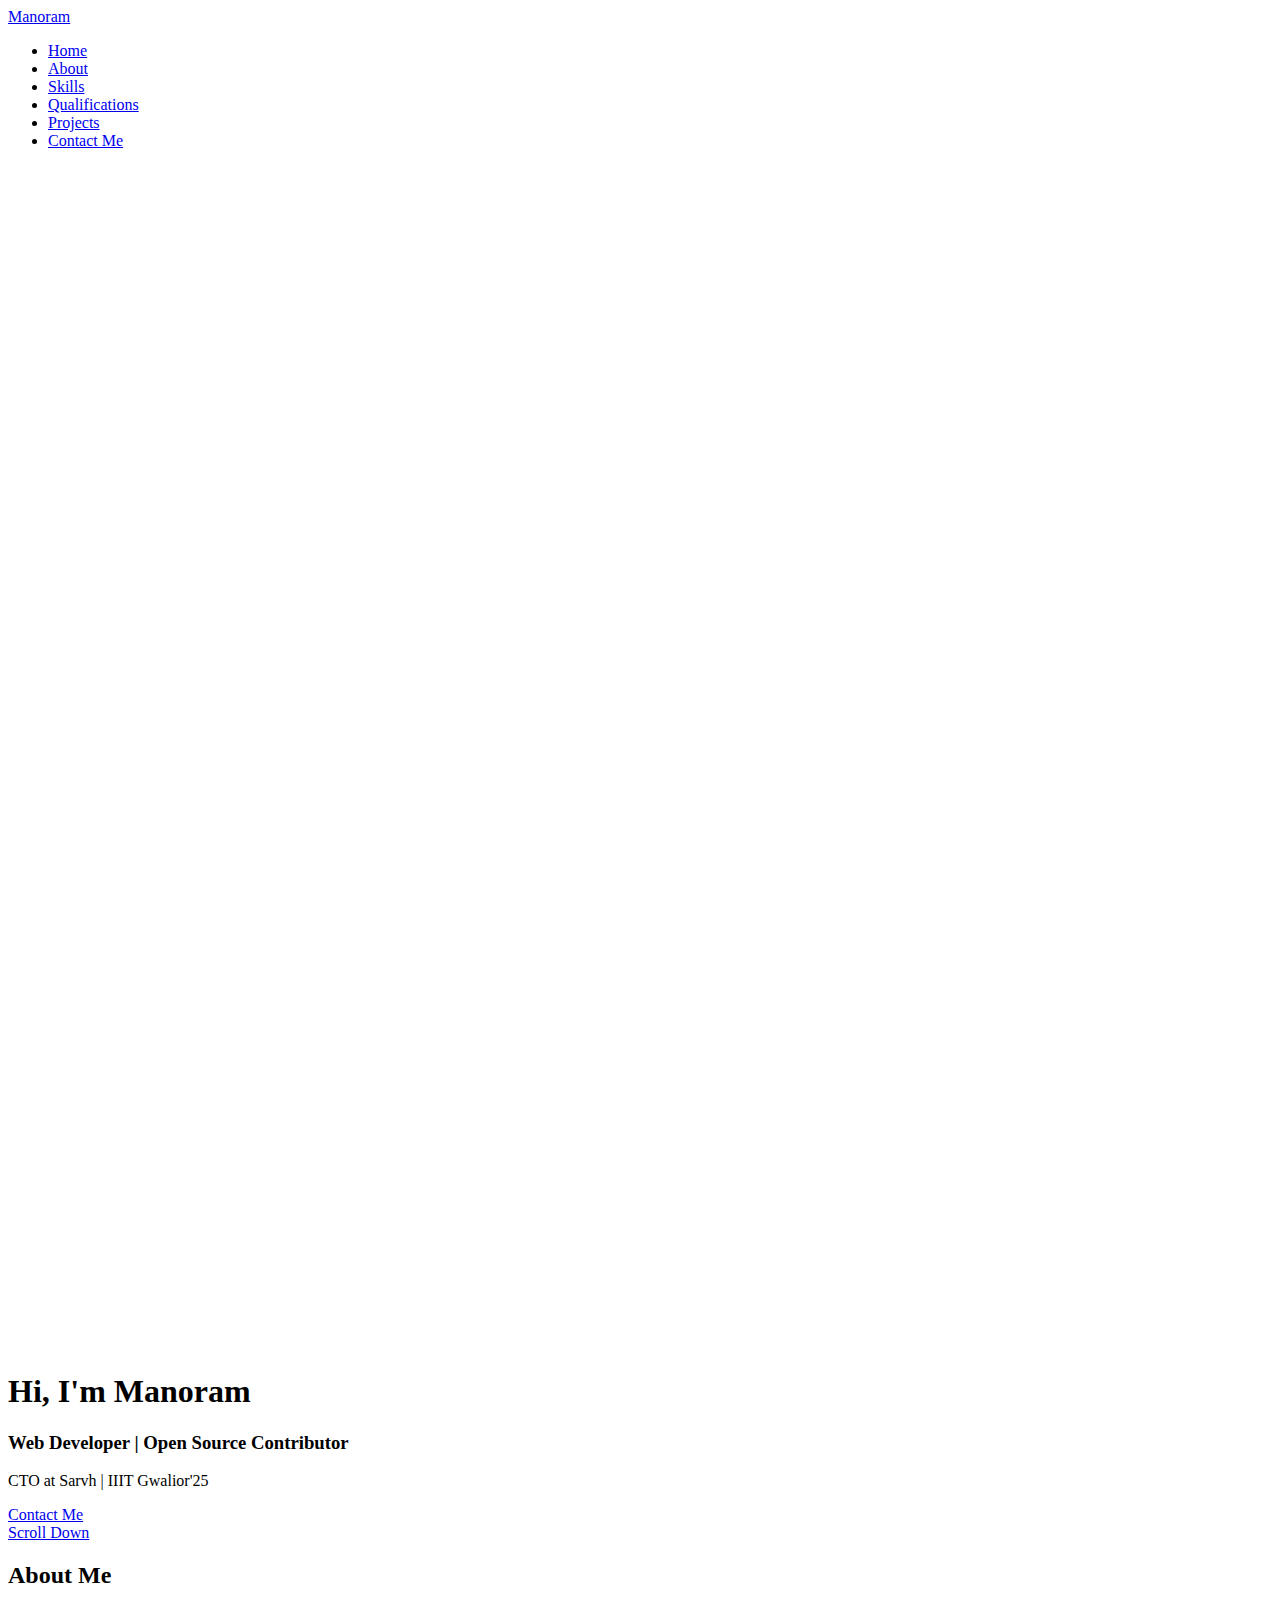
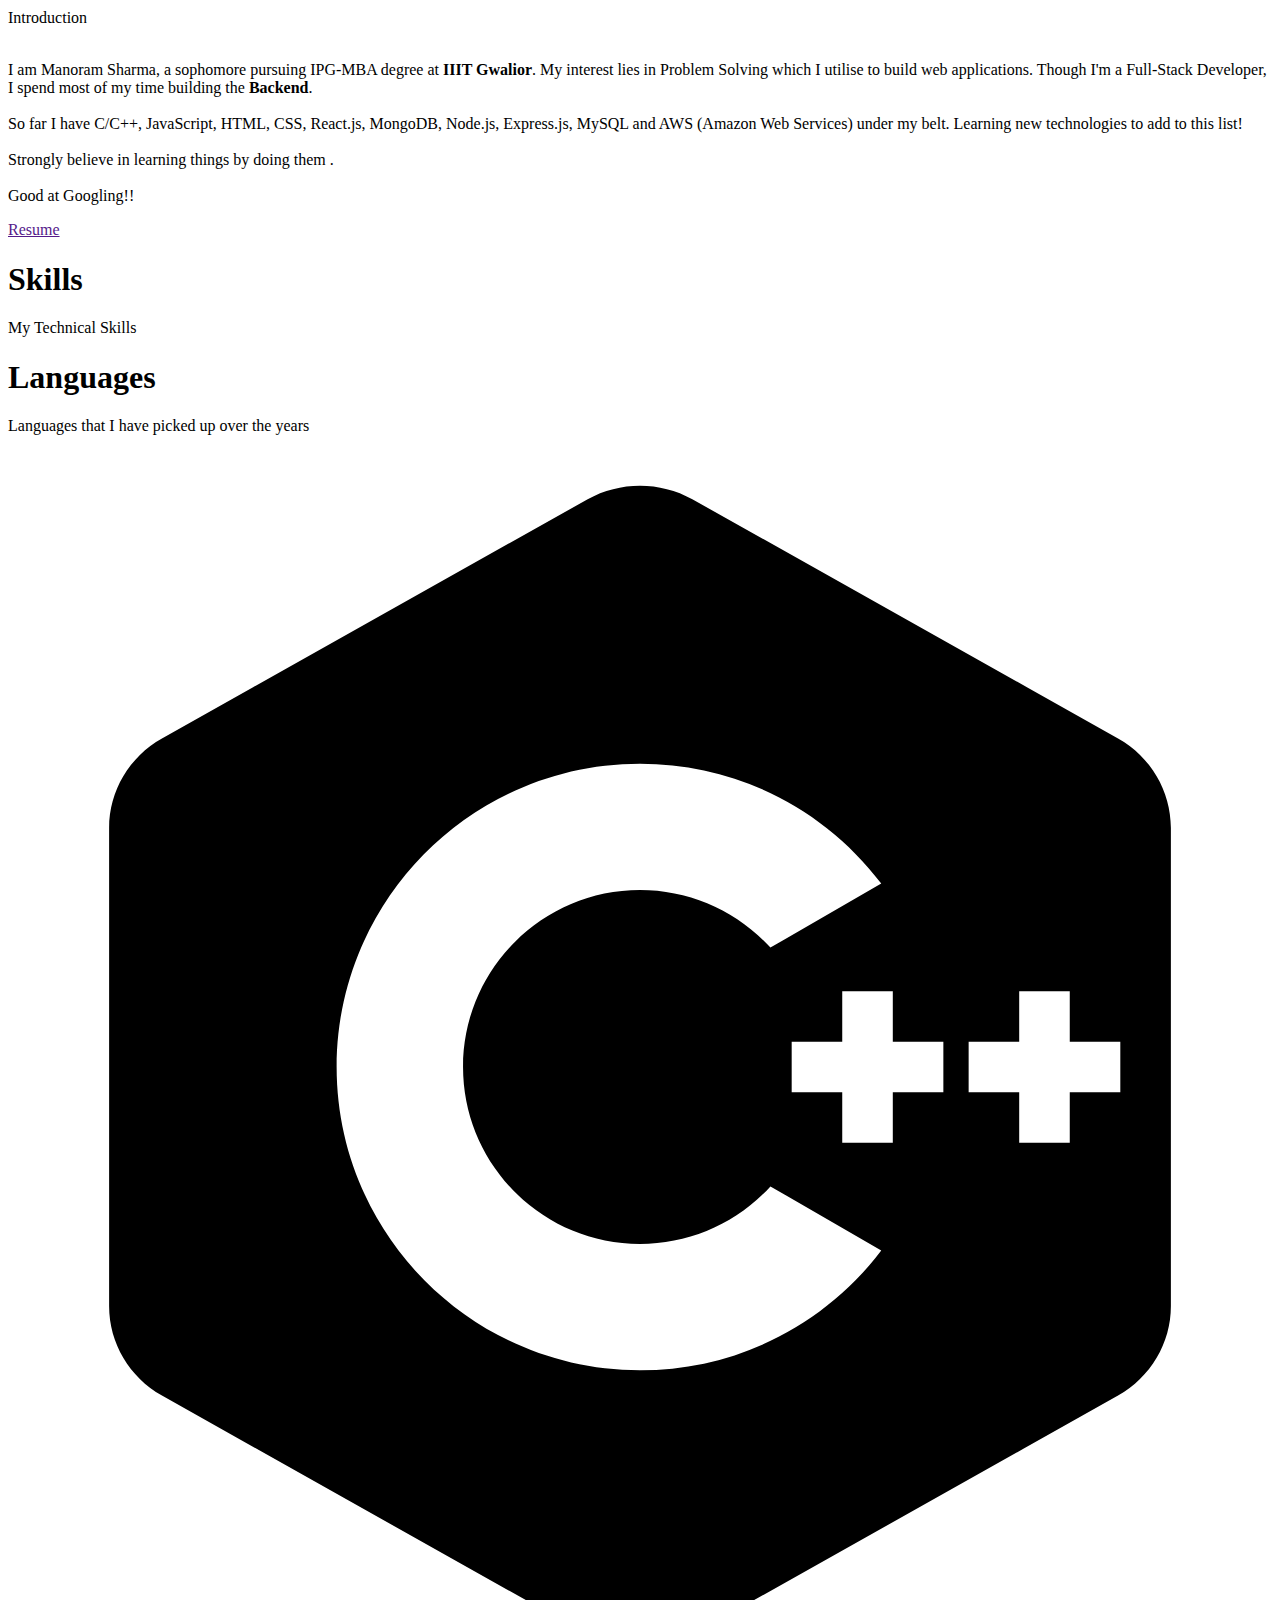
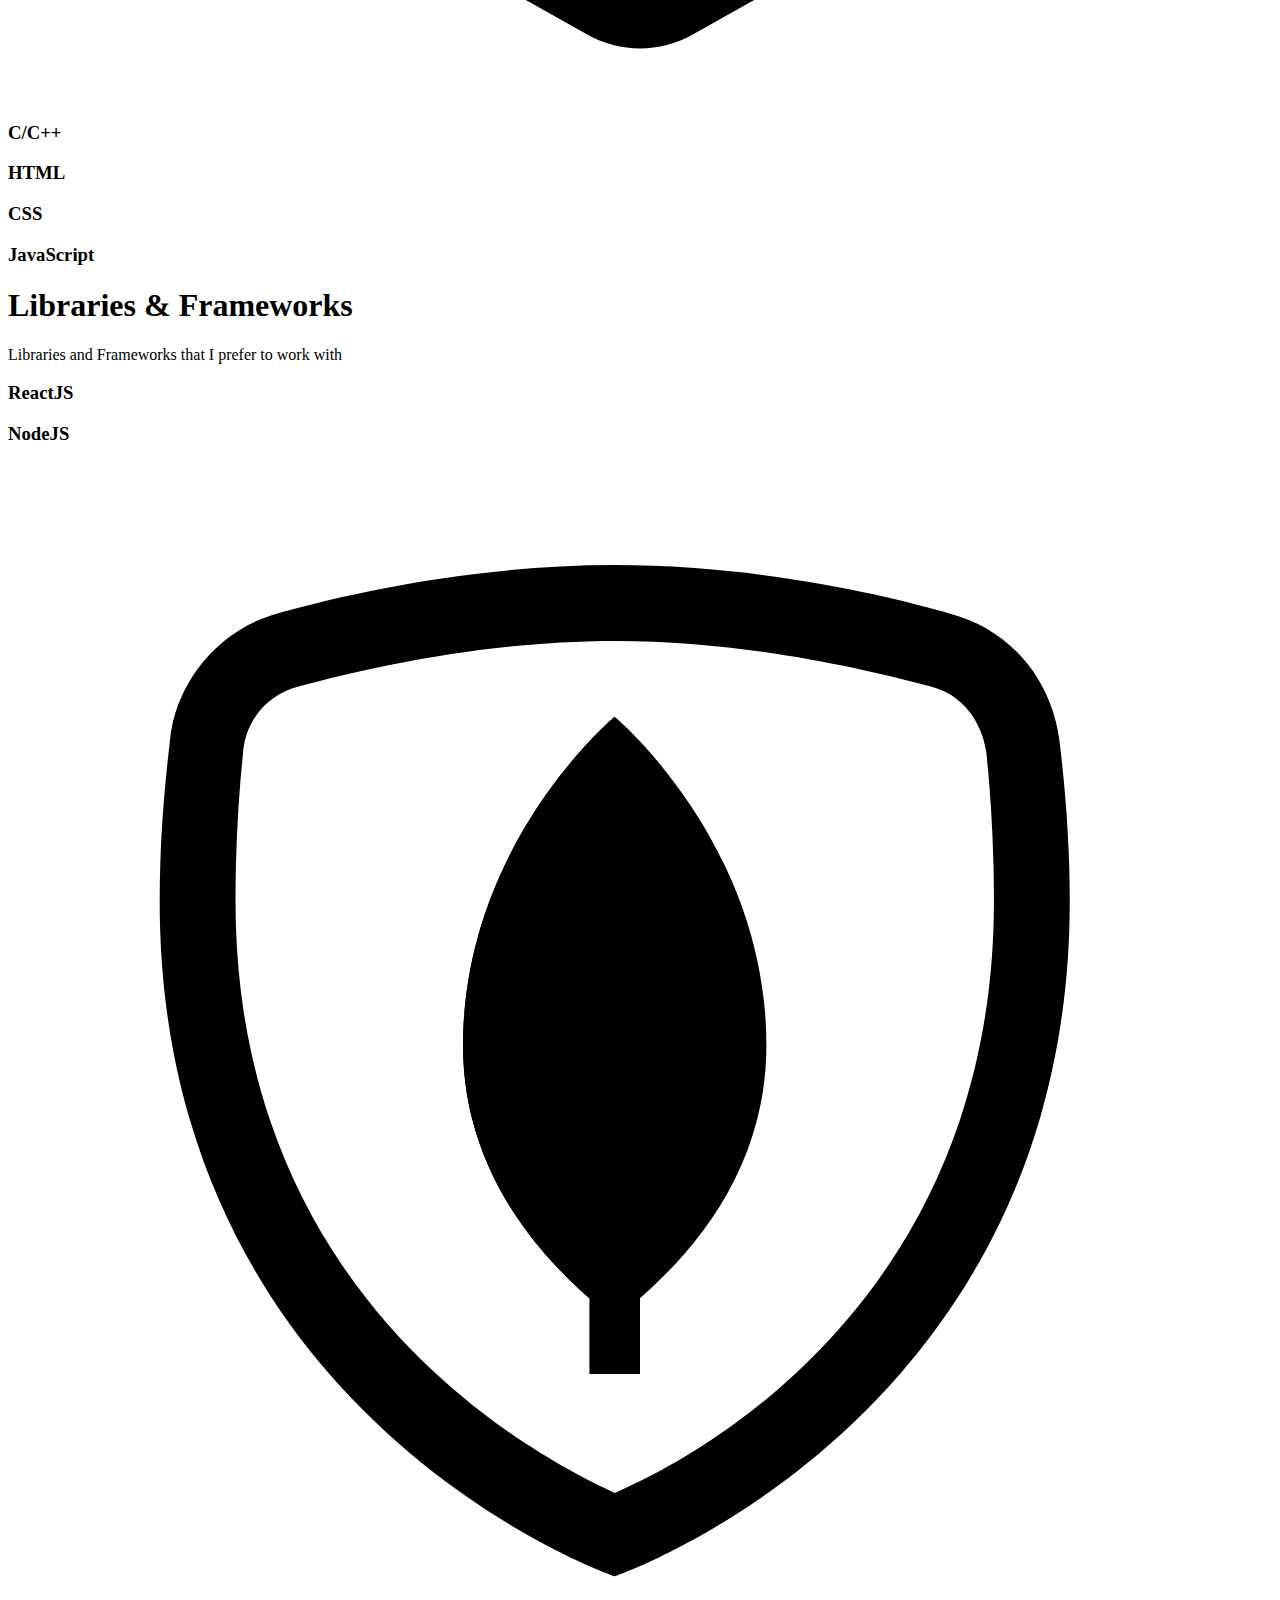
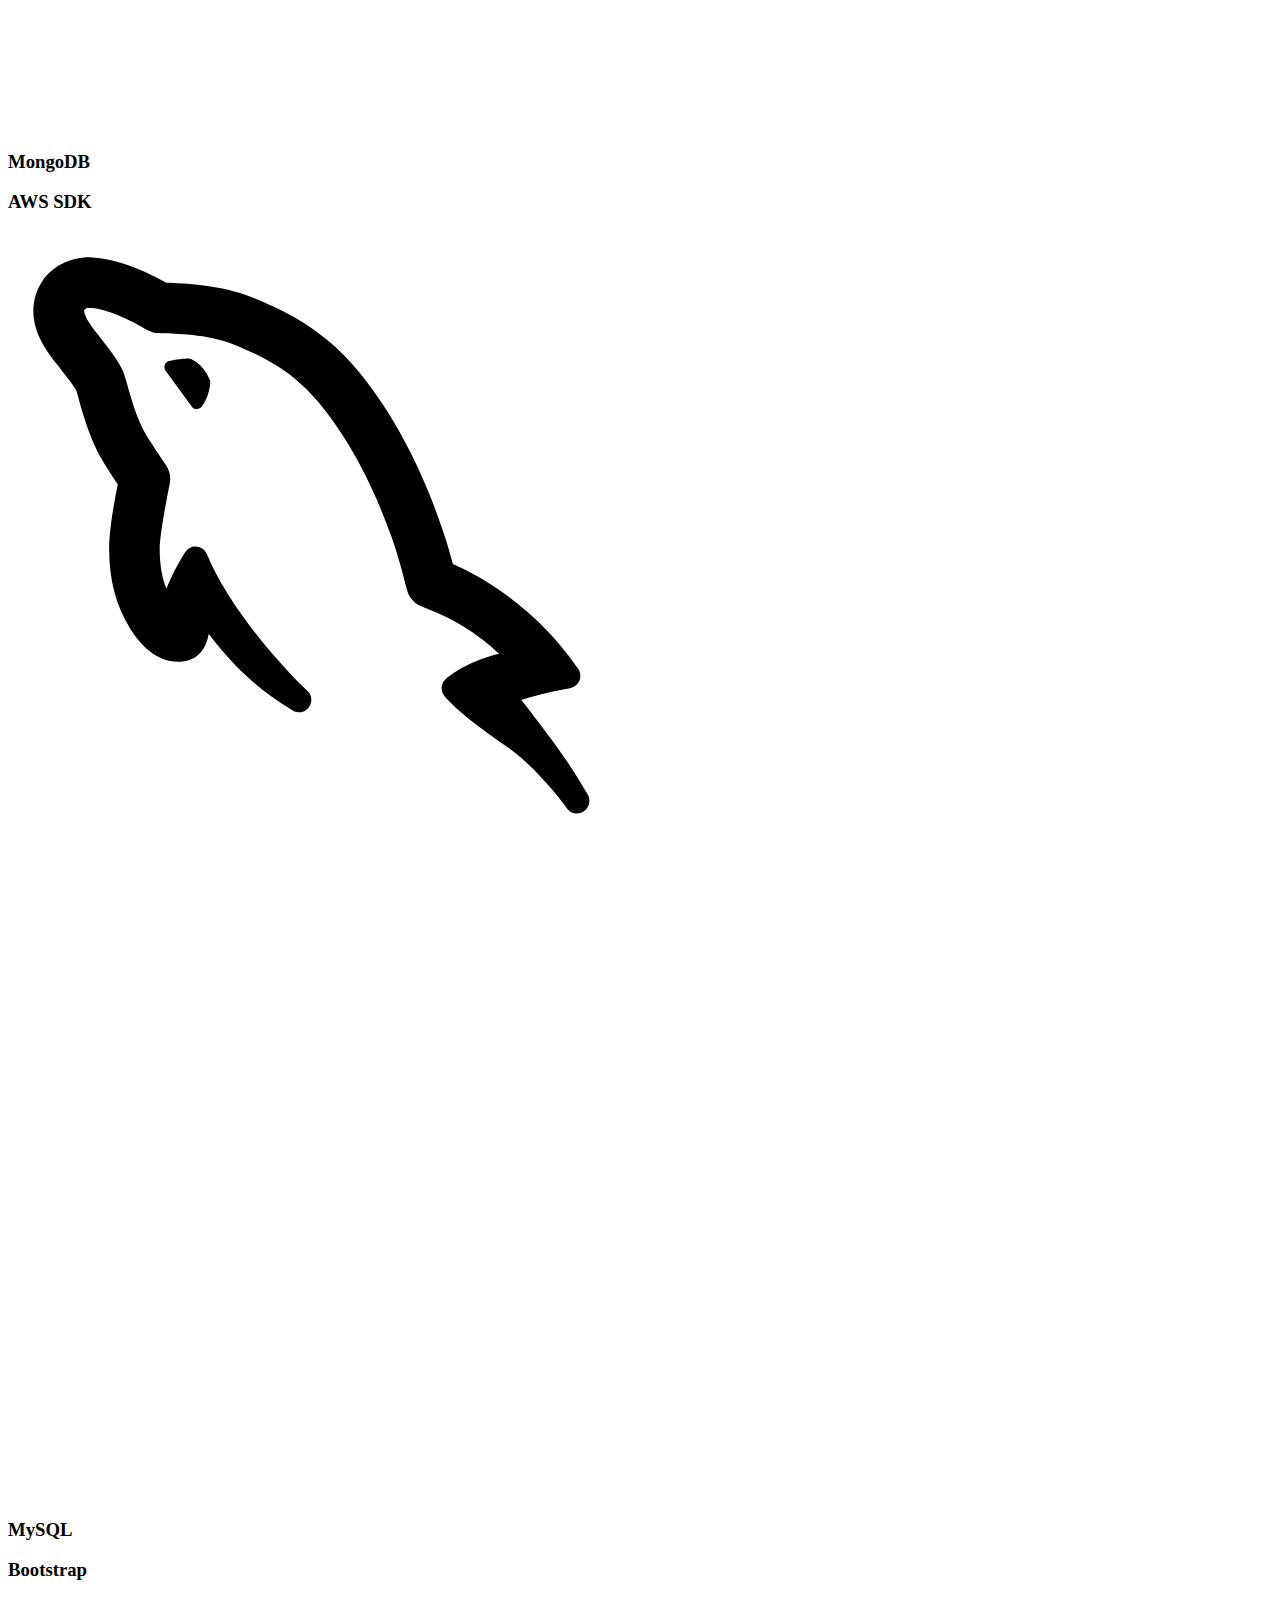
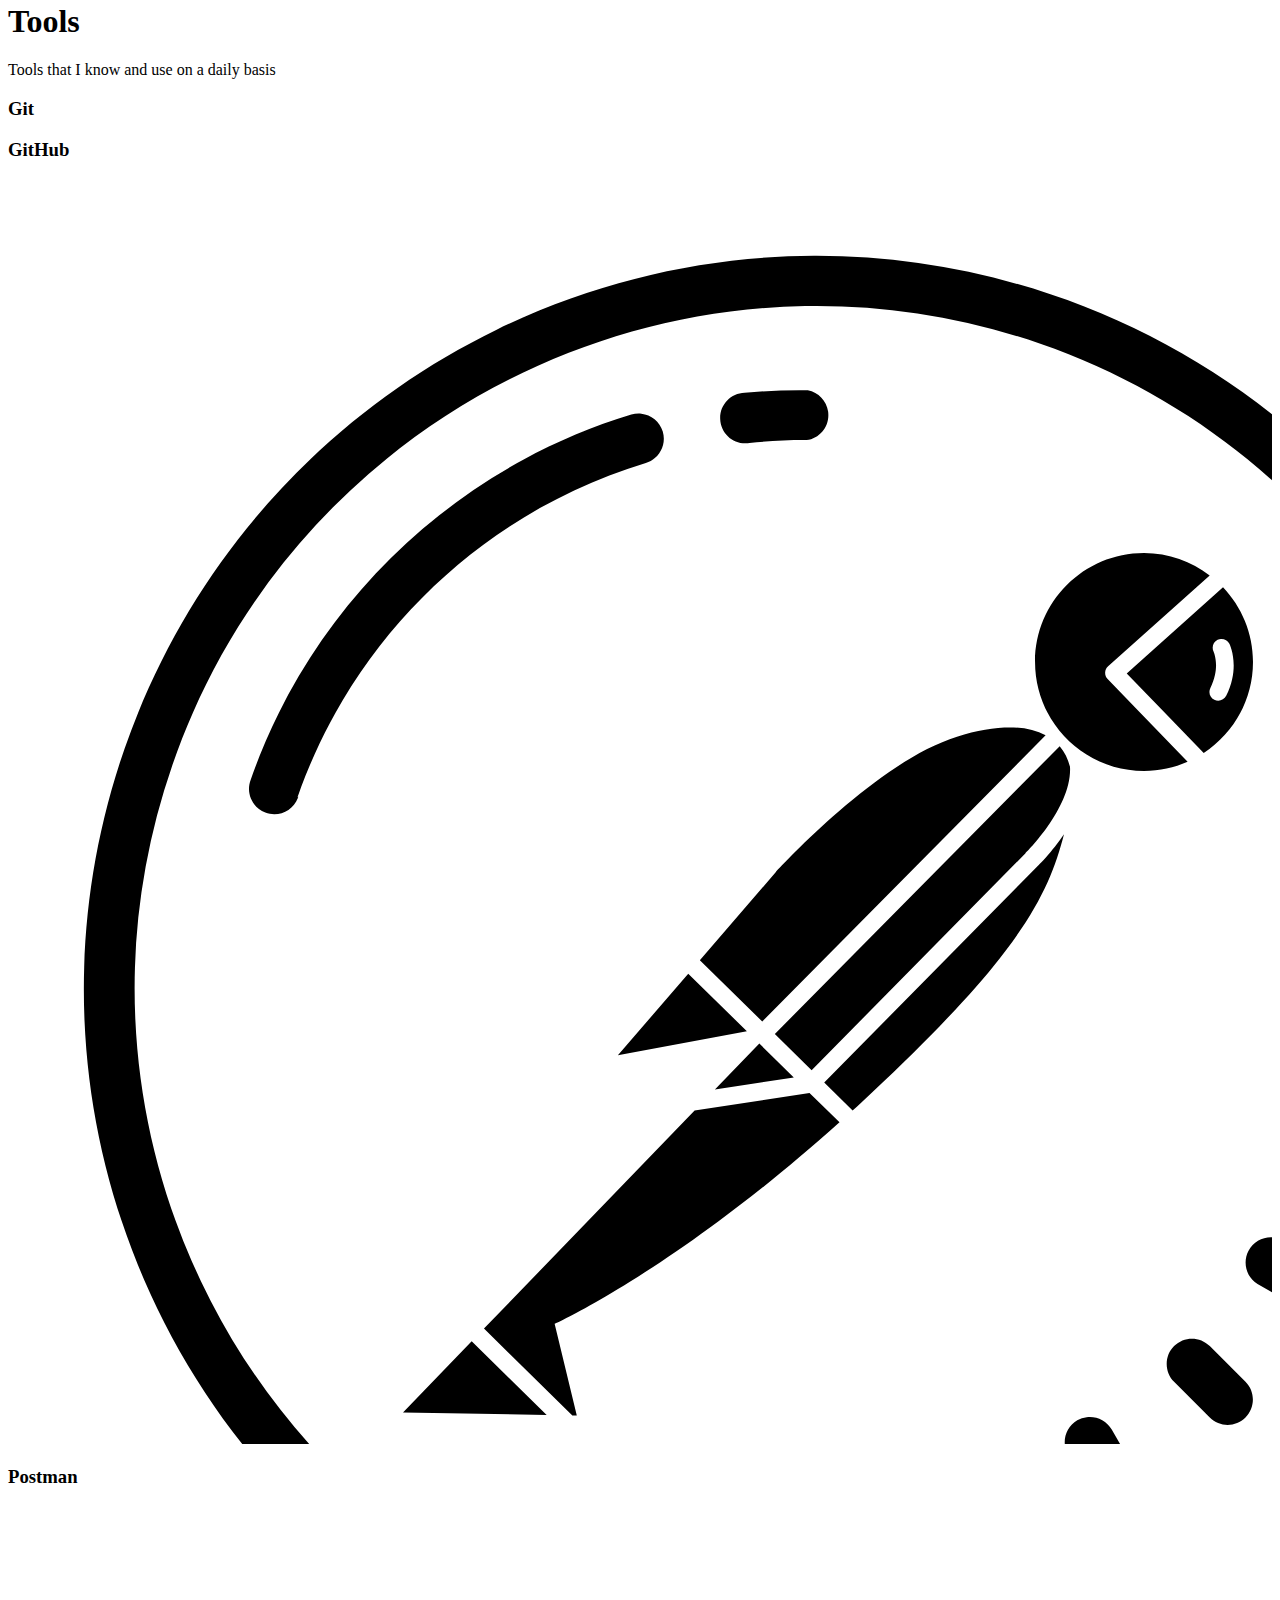
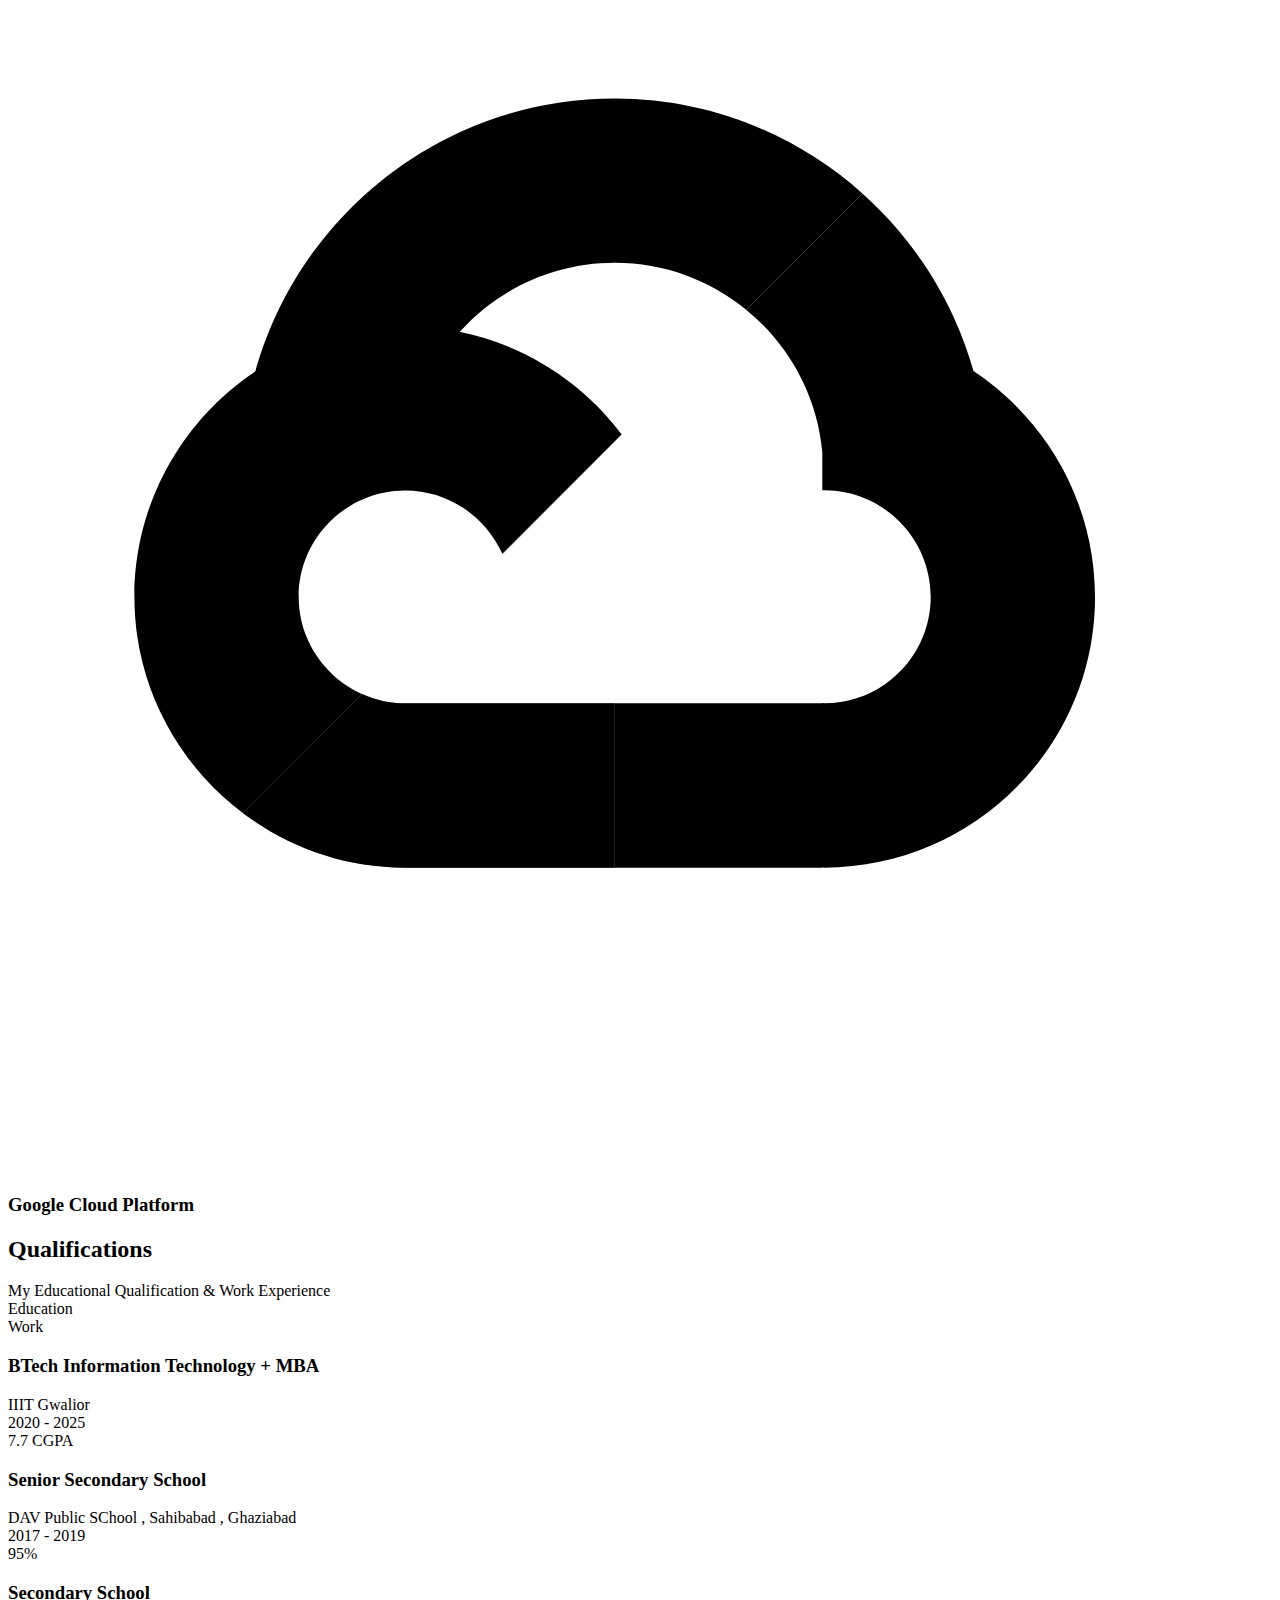
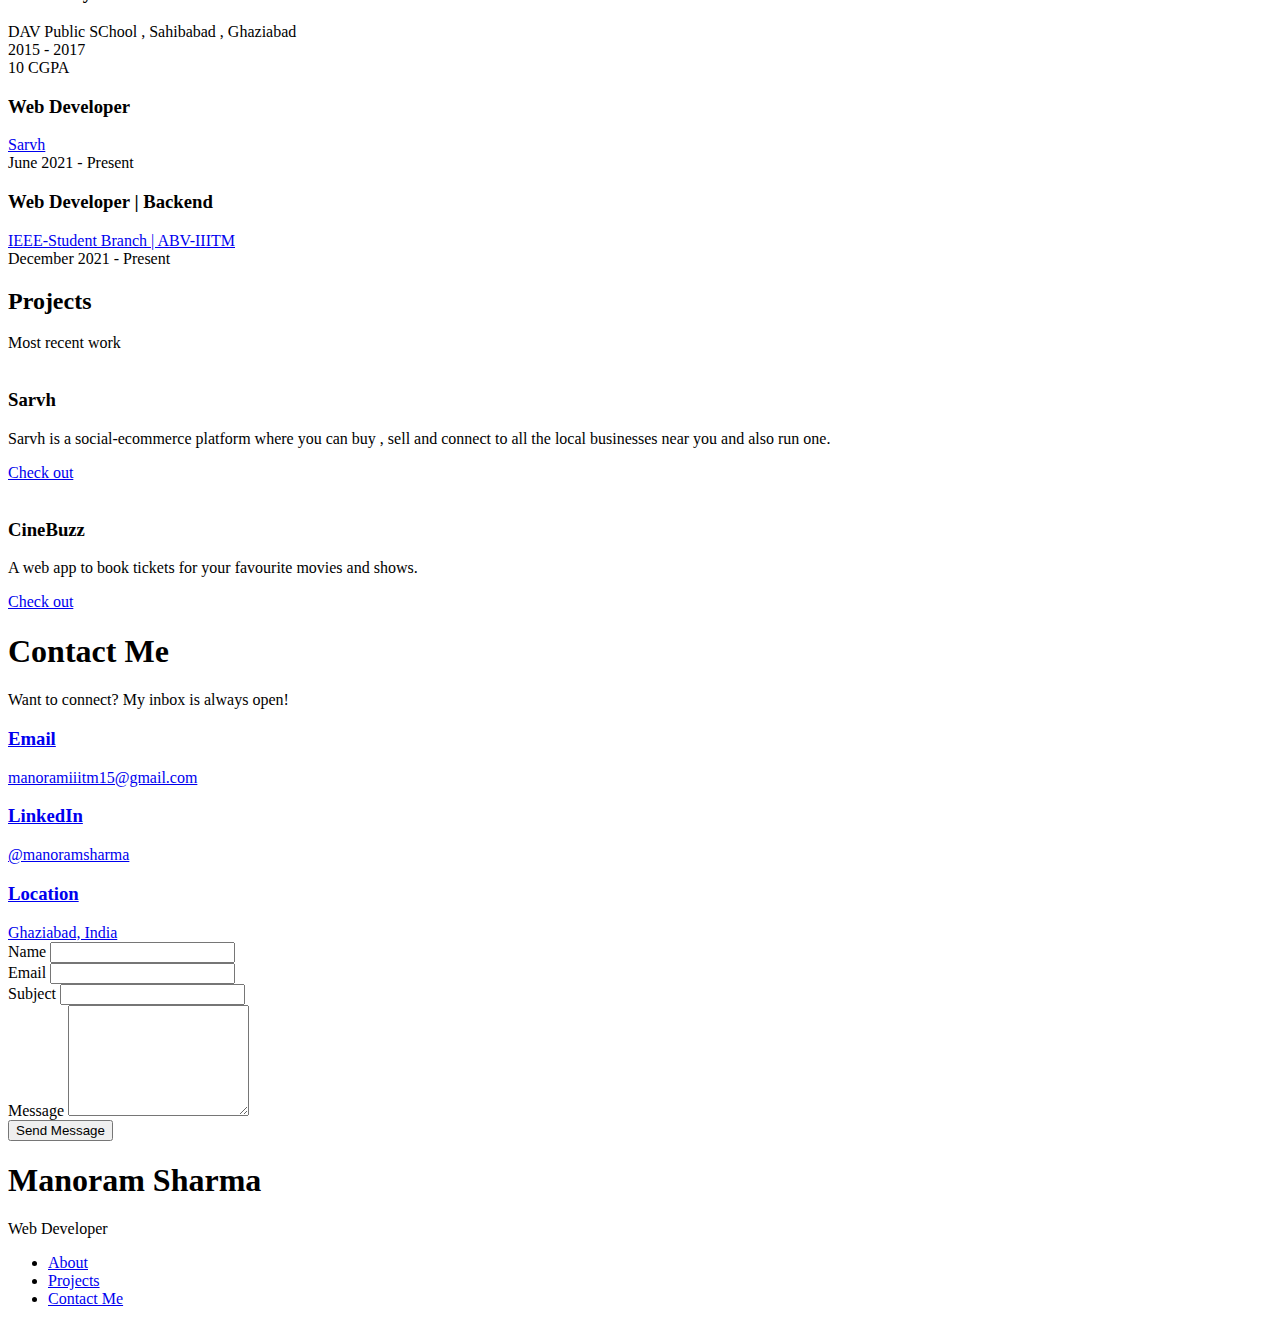
==== index.html @ 7e8db036 "first commit" ====
<!DOCTYPE html>
<html lang="en">

<head>
  <meta charset="UTF-8" />
  <meta http-equiv="X-UA-Compatible" content="IE=edge" />
  <meta name="viewport" content="width=device-width, initial-scale=1.0" />
  <meta name="description"
    content="I am a sophomore pursuing IPG-MBA degree at IIIT Gwalior. My interest lies in Problem Solving which I utilise to build web applications." />
  <meta property="og:title" content="Shambhavi Shandilya" />
  <link rel="stylesheet" href="https://unicons.iconscout.com/release/v4.0.0/css/line.css" />
  <script src="https://kit.fontawesome.com/7ea87605bb.js" crossorigin="anonymous"></script>
  <link rel="stylesheet" href="./assets/css/swiper-bundle.min.css">
  <link rel="stylesheet" href="./assets/css/style.css" />
  <title>Manoram Sharma</title>
  <link rel="shortcut icon" href="./assets/img/favicon.ico" type="image/x-icon" />
</head>

<body>
  <!-- Header -->
  <header class="header" id="header">
    <nav class="nav container">
      <a href="#" class="nav_logo">Manoram</a>
      <i class="uil uil-circle change-theme" id="hue-button-purple" style="color:#6E57E0;"></i>
      <i class="uil uil-circle change-theme" id="hue-button-black" style="color:#57B2E0;"></i>
      <i class="uil uil-circle change-theme" id="hue-button-green" style="color:#85E057;"></i>
      <i class="uil uil-circle change-theme" id="hue-button-red" style="color:#E05757;"></i>

      <div class="nav_menu" id="nav-menu">
        <ul class="nav_list grid">
          <li class="nav_item">
            <a href="#home" class="nav_link active-link">
              <i class="uil uil-estate nav_icon"></i> Home
            </a>
          </li>
          <li class="nav_item">
            <a href="#about" class="nav_link">
              <i class="uil uil-user nav_icon"></i> About
            </a>
          </li>
          <li class="nav_item">
            <a href="#skills" class="nav_link">
              <i class="uil uil-file-alt nav_icon"></i> Skills
            </a>
          </li>
          <li class="nav_item">
            <a href="#qualification" class="nav_link">
              <i class="uil uil-graduation-cap nav_icon"></i> Qualifications
            </a>
          </li>
          <li class="nav_item">
            <a href="#projects" class="nav_link">
              <i class="uil uil-scenery nav_icon"></i> Projects
            </a>
          </li>
          <!-- <li class="nav_item">
            <a href="#blogs" class="nav_link">
              <i class="uil uil-medium-m nav_icon"></i> Blogs
            </a>
          </li> -->
          <li class="nav_item">
            <a href="#contact" class="nav_link">
              <i class="uil uil-message nav-icon nav_icon"></i> Contact Me
            </a>
          </li>
        </ul>
        <i class="uil uil-times nav_close" id="nav-close"></i>
      </div>

      <div class="nav_btns">
        <!-- Change Theme -->
        <i class="uil uil-moon change-theme" id="theme-button"></i>

        <div class="nav_toggle" id="nav-toggle">
          <i class="uil uil-apps"></i>
        </div>
      </div>
    </nav>
  </header>

  <!-- Main -->
  <main class="main">
    <!-- Home -->
    <section class="home section" id="home">
      <div class="home_container container grid">
        <div class="home_content grid">
          <div class="home_social">
            <a href="https://www.linkedin.com/in/manoram-sharma-18b234200/" class="home_social-icon" target="_blank">
              <i class="uil uil-linkedin-alt"></i>
            </a>

            <a href="https://github.com/Manoramsharma" class="home_social-icon" target="_blank">
              <i class="uil uil-github-alt"></i>
            </a>

            <a href="https://www.instagram.com/manoram_sharma15/" class="home_social-icon" target="_blank">
              <i class="uil uil-instagram"></i>
            </a>
          </div>

          <div class="home_img">
            <svg class="home_blob" viewBox="0 0 200 187" xmlns="http://www.w3.org/2000/svg"
              xmlns:xlink="http://www.w3.org/1999/xlink">
               <mask id="mask0" mask-type="alpha">
                <path d="M190.312 36.4879C206.582 62.1187 201.309 102.826 182.328 134.186C163.346 165.547 
                    130.807 187.559 100.226 186.353C69.6454 185.297 41.0228 161.023 21.7403 129.362C2.45775 
                    97.8511 -7.48481 59.1033 6.67581 34.5279C20.9871 10.1032 59.7028 -0.149132 97.9666 
                    0.00163737C136.23 0.303176 174.193 10.857 190.312 36.4879Z" />
              </mask> 
              <g mask="url(#mask0)">
                <image class="home_blob-img" x="2" y="-20" href="./assets/img/favicon.ico" /> 
              </g>
            </svg>
          </div>

          <div class="home_data">
            <h1 class="home_title">Hi, I'm Manoram</h1>
            <h3 class="home_subtitle">
              Web Developer | Open Source Contributor
            </h3>

            <p class="home_description">
              CTO at Sarvh | IIIT Gwalior'25
            </p>
            <a href="#contact" class="button button--flex">
              Contact Me
              <i class="uil uil-message"></i>
            </a>
          </div>
        </div>

        <div class="home_scroll">
          <a href="#about" class="home_scroll-button button--flex">
            <i class="uil uil-mouse-alt home_scroll-mouse"></i>
            <span class="home_scroll-name">Scroll Down</span>
            <i class="uil uil-arrow-down home_scroll-arrow"></i>
          </a>
        </div>
      </div>
    </section>

    <!-- About -->
    <section class="about section" id="about">
      <h2 class="section_title">About Me</h2>
      <span class="section_subtitle">Introduction</span>
      <div class="about_container container grid">
        <img src="./assets/img/me.jpeg" alt="" class="about_img" />
        <div class="about_data">
          <p class="about_description">
            I am Manoram Sharma, a sophomore pursuing IPG-MBA degree at <b>IIIT Gwalior</b>. My interest lies in Problem Solving which I utilise to build web applications. Though I'm a Full-Stack Developer, I spend most of my time building the <b>Backend</b>.
            <br><br>
            So far I have C/C++, JavaScript, HTML, CSS, React.js, MongoDB, Node.js, Express.js, MySQL and AWS (Amazon Web Services) under my belt. Learning new technologies to add to this list!
            <br><br>
            Strongly believe in learning things by doing them .
            <br><br>
            Good at Googling!!
          </p>
          <div class="about_button">
            <a download="" href="" class="button button--flex">
              Resume<i class="uil uil-file-download-alt button_icon"></i>
            </a>
          </div>
        </div>
      </div>
    </section>

    <!-- Skills -->
    <section class="skills section" id="skills">
      <h1 class="section_title">Skills</h1>
      <span class="section_subtitle">My Technical Skills</span>
      <div class="skills_container container grid">
        <!-- Skill Set 1 -->
        <div class="skill skills_content skills_open">
          <div class="skills_header">
            <i class="uil uil-arrow skills_icon"></i>

            <div>
              <h1 class="skills_title">Languages</h1>
              <span class="skills_subtitle">Languages that I have picked up over the years</span>
            </div>

            <i class="uil uil-angle-down skills_arrow"></i>
          </div>

          <div class="skills_list grid">

            <div class="skills_data">
              <div class="skills_titles">
                <span class="single_skill_icon external-logo">
                  <svg fill-rule="evenodd" xmlns="http://www.w3.org/2000/svg"  viewBox="0 0 50 50"><path d="M 43.910156 12.003906 L 27.070313 2.539063 C 25.792969 1.824219 24.207031 1.824219 22.929688 2.539063 L 6.089844 12.003906 C 4.800781 12.726563 4 14.082031 4 15.535156 L 4 34.464844 C 4 35.917969 4.800781 37.273438 6.089844 37.996094 L 22.929688 47.460938 C 23.570313 47.820313 24.285156 48 25 48 C 25.714844 48 26.429688 47.820313 27.070313 47.460938 L 43.910156 37.996094 C 45.199219 37.273438 46 35.917969 46 34.464844 L 46 15.535156 C 46 14.082031 45.199219 12.726563 43.910156 12.003906 Z M 25 37 C 18.382813 37 13 31.617188 13 25 C 13 18.382813 18.382813 13 25 13 C 28.78125 13 32.273438 14.753906 34.542969 17.742188 L 30.160156 20.277344 C 28.84375 18.835938 26.972656 18 25 18 C 21.140625 18 18 21.140625 18 25 C 18 28.859375 21.140625 32 25 32 C 26.972656 32 28.84375 31.164063 30.160156 29.722656 L 34.542969 32.257813 C 32.273438 35.246094 28.78125 37 25 37 Z M 37 26 L 35 26 L 35 28 L 33 28 L 33 26 L 31 26 L 31 24 L 33 24 L 33 22 L 35 22 L 35 24 L 37 24 Z M 44 26 L 42 26 L 42 28 L 40 28 L 40 26 L 38 26 L 38 24 L 40 24 L 40 22 L 42 22 L 42 24 L 44 24 Z"/></svg>
                </span>
                <h3 class="skills_name">C/C++</h3>
              </div>
              <div class="skills_bar"></div>
            </div>

            <div class="skills_data">
              <div class="skills_titles">
                <span class="single_skill_icon">
                  <i class="fab fa-html5"></i>
                </span>
                <h3 class="skills_name">HTML</h3>
              </div>
              <div class="skills_bar"></div>
            </div>

            <div class="skills_data">
              <div class="skills_titles">
                <span class="single_skill_icon">
                  <i class="fab fa-css3-alt"></i>
                </span>
                <h3 class="skills_name">CSS</h3>
              </div>
              <div class="skills_bar"></div>
            </div>

            <div class="skills_data">
              <div class="skills_titles">
                <span class="single_skill_icon">
                  <i class="fab fa-js-square"></i>
                </span>
                <h3 class="skills_name">JavaScript</h3>
              </div>
              <div class="skills_bar"></div>
            </div>

          

          </div>
        </div>

        <!-- Skill Set 2 -->
        <div class="skill skills_content">
          <div class="skills_header">
            <i class="uil uil-brackets-curly skills_icon"></i>

            <div>
              <h1 class="skills_title">Libraries & Frameworks</h1>
              <span class="skills_subtitle">Libraries and Frameworks that I prefer to work with</span>
            </div>

            <i class="uil uil-angle-down skills_arrow"></i>
          </div>

          <div class="skills_list grid">
            <div class="skills_data">
              <div class="skills_titles">
                <span class="single_skill_icon">
                  <i class="fab fa-react"></i>
                </span>
                <h3 class="skills_name">ReactJS</h3>
              </div>
              <div class="skills_bar"></div>
            </div>

            <div class="skills_data">
              <div class="skills_titles">
                <span class="single_skill_icon">
                  <i class="fab fa-node-js"></i>
                </span>
                <h3 class="skills_name">NodeJS</h3>
              </div>
              <div class="skills_bar"></div>
            </div>

            <div class="skills_data">
              <div class="skills_titles">
                <span class="single_skill_icon external-logo">
                  <svg fill-rule="evenodd" xmlns="http://www.w3.org/2000/svg"  viewBox="0 0 50 50"><path d="M24,7c4.9,0,9.5,1,12.5,1.8c1.2,0.3,2,1.3,2.2,2.6c0.2,1.9,0.3,3.9,0.3,5.9c0,15.6-11.5,21.9-15,23.4 c-3.5-1.6-15-7.9-15-23.4c0-2,0.1-4,0.3-5.9c0.1-1.3,1-2.3,2.2-2.6C14.5,8,19.1,7,24,7 M24,4c-5.2,0-10.1,1-13.3,1.9 C8.4,6.5,6.6,8.6,6.4,11C6.2,12.7,6,14.9,6,17.3C6,37.8,24,44,24,44s18-6.2,18-26.7c0-2.5-0.2-4.6-0.4-6.3c-0.3-2.5-2-4.5-4.4-5.1 C34.1,5,29.2,4,24,4L24,4z"/><path d="M23 28H25V36H23z"/><path  d="M24,10c0,0-6,5-6,13c0,5.2,3.3,8.5,5,10l1-3l1,3c1.7-1.5,5-4.8,5-10C30,15,24,10,24,10z"/><path d="M24,10c0,0-6,5-6,13c0,5.2,3.3,8.5,5,10l1-3V10z"/></svg>
                </span>
                <h3 class="skills_name">MongoDB</h3>
              </div>
              <div class="skills_bar"></div>
            </div>

            <div class="skills_data">
              <div class="skills_titles">
                <span class="single_skill_icon">
                  <i class="fab fa-aws"></i>
                </span>
                <h3 class="skills_name">AWS SDK</h3>
              </div>
              <div class="skills_bar"></div>
            </div>

            <div class="skills_data">
              <div class="skills_titles">
                <span class="single_skill_icon external-logo">
                  <svg fill-rule="evenodd" xmlns="http://www.w3.org/2000/svg"  viewBox="0 0 50 50"><path d="M 3.3378906 1.0058594 C 2.5348906 0.95985937 1.7166875 1.34025 1.3046875 2.03125 C 1.1056875 2.36825 1.0039531 2.7370469 1.0019531 3.1230469 C 1.0009531 4.0540469 1.6019375 4.8107187 1.9609375 5.2617188 C 2.0239375 5.3417188 2.081625 5.4110938 2.140625 5.4960938 L 2.3027344 5.7109375 C 2.4647344 5.9219375 2.646125 6.1592969 2.703125 6.2792969 C 2.723125 6.3352969 2.7492031 6.4326875 2.7832031 6.5546875 C 2.9402031 7.1196875 3.2332188 8.16975 3.6992188 8.96875 C 3.8862188 9.29175 4.1517969 9.6954687 4.3417969 9.9804688 C 4.2147969 10.616469 4 11.788 4 12.5 C 4 13.75 4.2592188 14.753875 4.8242188 15.671875 C 5.0332188 15.999875 5.671 17 6.75 17 C 7.133 17 7.7694062 16.850391 7.9414062 15.900391 C 8.7064063 16.887391 9.6274687 17.935156 11.230469 18.910156 C 11.309469 18.962156 11.399 19 11.5 19 C 11.776 19 12 18.776 12 18.5 C 12 18.333 11.912156 18.192563 11.785156 18.101562 C 10.415156 16.780562 8.605 14.567719 7.875 12.761719 C 7.724 12.386719 7.2268125 12.329922 7.0078125 12.669922 C 6.7798125 13.024922 6.513625 13.504375 6.265625 14.109375 C 6.084625 13.651375 6 13.135 6 12.5 C 6 12.034 6.2634375 10.638172 6.3984375 9.9511719 C 6.4484375 9.6981719 6.3969531 9.4444688 6.2519531 9.2304688 C 6.0059531 8.8674688 5.6197344 8.2918906 5.4277344 7.9628906 C 5.0917344 7.3868906 4.8439375 6.4955781 4.7109375 6.0175781 C 4.6469375 5.7855781 4.594875 5.6159531 4.546875 5.5019531 C 4.371875 5.1219531 4.1165781 4.7881406 3.8925781 4.4941406 L 3.765625 4.3300781 C 3.702625 4.2390781 3.6193906 4.132625 3.5253906 4.015625 C 3.3423906 3.785625 3.0017187 3.3580313 3.0117188 3.0820312 L 3.1230469 3.0039062 L 3.125 3 C 3.92 3 4.9440781 3.5633906 5.3300781 3.7753906 C 5.4550781 3.8443906 5.5486563 3.8920625 5.5976562 3.9140625 L 5.7714844 3.9902344 L 6.1132812 4.0039062 C 6.5602813 4.0139062 7.9189062 4.0437344 8.8789062 4.4277344 C 10.629906 5.1277344 11.598031 5.830375 12.582031 7.109375 C 13.903031 8.826375 14.750328 10.830047 15.236328 12.248047 C 15.462328 12.906047 15.659344 13.656625 15.777344 14.140625 C 15.854344 14.457625 16.082719 14.709172 16.386719 14.826172 C 16.825719 14.995172 17.480953 15.271703 18.001953 15.595703 C 18.444953 15.870703 18.939875 16.227687 19.421875 16.679688 C 18.326875 16.950688 17.666359 17.382734 17.318359 17.677734 C 17.112359 17.852734 17.094531 18.159234 17.269531 18.365234 C 17.607531 18.763234 18.355953 19.423047 19.751953 20.373047 C 20.800953 21.087047 21.909141 22.4945 22.119141 22.8125 C 22.210141 22.9255 22.344 23 22.5 23 C 22.776 23 23 22.776 23 22.5 C 23 22.396 22.968062 22.300703 22.914062 22.220703 C 22.896062 22.194703 22.764891 21.974812 22.712891 21.882812 C 22.212891 20.999813 21.267688 19.728813 20.304688 18.507812 C 20.960687 18.297812 21.697469 18.143875 22.230469 18.046875 C 22.585469 17.981875 22.757734 17.572391 22.552734 17.275391 C 22.278734 16.880391 21.878 16.350359 21.375 15.818359 C 19.964 14.326359 18.413656 13.479859 17.597656 13.130859 C 17.264656 11.863859 16.262969 8.613625 14.167969 5.890625 C 12.968969 4.331625 11.693094 3.3993125 9.6210938 2.5703125 C 8.3940937 2.0803125 6.9187188 2.0218594 6.2617188 2.0058594 C 5.7187187 1.7078594 4.5478906 1.0748594 3.3378906 1.0058594 z M 7.140625 5 C 7.125625 5 6.7779531 5.0015625 6.3769531 5.1015625 C 6.2959531 5.1225625 6.2301719 5.1817656 6.2011719 5.2597656 C 6.1731719 5.3377656 6.185375 5.4241875 6.234375 5.4921875 L 7.2675781 6.8984375 C 7.3145781 6.9624375 7.37175 7.025 7.46875 7 C 7.54775 7 7.6219219 6.9633906 7.6699219 6.9003906 C 7.9969219 6.4643906 8 5.9585 8 5.9375 C 8 5.9075 7.995375 5.8776094 7.984375 5.8496094 C 7.975375 5.8256094 7.7532344 5.2494844 7.2402344 5.0214844 C 7.2082344 5.0074844 7.174625 5 7.140625 5 z"/></svg>
                </span>
                <h3 class="skills_name">MySQL</h3>
              </div>
              <div class="skills_bar"></div>
            </div>

            <div class="skills_data">
              <div class="skills_titles">
                <span class="single_skill_icon">
                  <i class="fab fa-bootstrap"></i>
                </span>
                <h3 class="skills_name">Bootstrap</h3>
              </div>
              <div class="skills_bar"></div>
            </div>

           
          </div>
        </div>

        <!-- Skill Set 3 -->
        <div class="skill skills_content">
          <div class="skills_header">
            <i class="uil uil-wrench skills_icon"></i>

            <div>
              <h1 class="skills_title">Tools</h1>
              <span class="skills_subtitle">Tools that I know and use on a daily basis</span>
            </div>

            <i class="uil uil-angle-down skills_arrow"></i>
          </div>

          <div class="skills_list grid">
            <div class="skills_data">
              <div class="skills_titles">
                <span class="single_skill_icon">
                  <i class="fab fa-git-alt"></i>
                </span>
                <h3 class="skills_name">Git</h3>
              </div>
              <div class="skills_bar"></div>
            </div>

            <div class="skills_data">
              <div class="skills_titles">
                <span class="single_skill_icon">
                  <i class="fab fa-github"></i>
                </span>
                <h3 class="skills_name">GitHub</h3>
              </div>
              <div class="skills_bar"></div>
            </div>

            <!-- <div class="skills_data">
              <div class="skills_titles">
                <span class="single_skill_icon">
                  <i class="fab fa-docker"></i>
                </span>
                <h3 class="skills_name">Docker</h3>
              </div>
              <div class="skills_bar"></div>
            </div> -->

            <div class="skills_data">
              <div class="skills_titles">
                <span class="single_skill_icon external-logo">
                  <svg fill-rule="evenodd" xmlns="http://www.w3.org/2000/svg"  viewBox="0 0 50 50"><path d="M 31.880859 3 C 27.661475 3.013642 23.379516 3.9528594 19.330078 5.9199219 C 12.416078 9.2789219 7.1204219 15.247719 4.6074219 22.511719 C -0.63657812 37.637719 7.3749531 54.149578 22.501953 59.392578 C 37.628953 64.635578 54.140766 56.624047 59.384766 41.498047 C 61.928766 34.228047 61.453453 26.240266 58.064453 19.322266 C 53.036797 8.9744219 42.663731 2.9651371 31.880859 3 z M 31.533203 4.9863281 C 34.613636 4.9329984 37.755719 5.4107969 40.835938 6.4785156 C 47.596938 8.8225156 53.151391 13.755359 56.275391 20.193359 C 59.400391 26.631359 59.837141 34.048547 57.494141 40.810547 C 52.613141 54.890547 37.243109 62.34875 23.162109 57.46875 C 9.0811094 52.58875 1.6239062 37.217719 6.5039062 23.136719 C 10.316406 12.135938 20.531658 5.1767914 31.533203 4.9863281 z M 31.638672 8.3183594 C 30.803672 8.3063594 29.968719 8.3399688 29.136719 8.4179688 C 28.584719 8.4359688 28.152875 8.8982188 28.171875 9.4492188 C 28.189875 10.001219 28.652125 10.433063 29.203125 10.414062 C 29.244125 10.413063 29.287125 10.409344 29.328125 10.402344 C 30.080125 10.324344 30.834844 10.286063 31.589844 10.289062 C 32.136844 10.213062 32.517406 9.7081094 32.441406 9.1621094 C 32.382406 8.7381094 32.059672 8.3983594 31.638672 8.3183594 z M 25.052734 9.2421875 C 24.923656 9.2280156 24.7885 9.2397969 24.65625 9.2792969 C 17.61925 11.420297 12.025656 16.787469 9.5976562 23.730469 C 9.4016563 24.246469 9.6617344 24.823531 10.177734 25.019531 C 10.693734 25.215531 11.270797 24.957406 11.466797 24.441406 C 11.473797 24.424406 11.479375 24.406672 11.484375 24.388672 L 11.449219 24.423828 C 13.664219 18.065828 18.787469 13.147359 25.230469 11.193359 C 25.759469 11.035359 26.058391 10.478219 25.900391 9.9492188 C 25.781891 9.5524687 25.439969 9.2847031 25.052734 9.2421875 z M 44.9375 14.75 C 42.5555 14.75 40.626953 16.6805 40.626953 19.0625 C 40.626953 21.4445 42.5565 23.376953 44.9375 23.376953 C 45.5515 23.376953 46.133109 23.243719 46.662109 23.011719 L 43.498047 19.742188 C 43.432047 19.674187 43.396391 19.581328 43.400391 19.486328 C 43.403391 19.391328 43.446578 19.301281 43.517578 19.238281 L 47.535156 15.640625 C 46.811156 15.089625 45.9175 14.75 44.9375 14.75 z M 48.0625 16.105469 L 44.253906 19.517578 L 47.298828 22.664062 C 48.471828 21.893062 49.248047 20.5715 49.248047 19.0625 C 49.248047 17.9145 48.7935 16.878469 48.0625 16.105469 z M 47.982422 18.152344 C 48.117234 18.144234 48.249953 18.21475 48.314453 18.34375 C 48.332453 18.38075 48.7595 19.26225 48.1875 20.40625 C 48.1265 20.52925 48.003 20.599609 47.875 20.599609 C 47.823 20.599609 47.76875 20.5875 47.71875 20.5625 C 47.54575 20.4765 47.4755 20.26775 47.5625 20.09375 C 47.9715 19.27675 47.6985 18.677344 47.6875 18.652344 C 47.6055 18.479344 47.677609 18.2715 47.849609 18.1875 C 47.892609 18.16675 47.937484 18.155047 47.982422 18.152344 z M 39.408203 21.658203 C 38.765203 21.685953 38.0355 21.842 37.25 22.125 C 34.125 23.25 30.375 27.375 30.375 27.375 L 27.367188 30.863281 L 29.835938 33.289062 L 41.044922 21.962891 C 40.607422 21.731891 40.051203 21.630453 39.408203 21.658203 z M 41.601562 22.396484 L 30.333984 33.78125 L 31.789062 35.212891 L 40.25 26.630859 C 40.275 26.606859 42.099766 24.806031 42.009766 23.207031 C 41.926766 22.890031 41.791562 22.615484 41.601562 22.396484 z M 41.771484 25.876953 C 41.285484 26.589953 40.785188 27.085953 40.742188 27.126953 L 32.287109 35.701172 L 33.410156 36.806641 C 33.524156 36.702641 33.634047 36.606 33.748047 36.5 C 39.841047 30.85 41.123484 28.439953 41.771484 25.876953 z M 26.908203 31.394531 L 24.125 34.625 L 29.228516 33.675781 L 26.908203 31.394531 z M 29.720703 34.158203 L 27.962891 35.978516 L 31.083984 35.498047 L 29.720703 34.158203 z M 31.705078 36.111328 L 27.160156 36.810547 L 18.828125 45.433594 L 22.324219 48.871094 L 22.5 48.875 L 21.625 45.25 C 21.625 45.25 26.445578 43.060391 32.892578 37.275391 L 31.705078 36.111328 z M 51.742188 37.121094 C 51.358984 37.191078 51.037266 37.482469 50.947266 37.886719 C 50.834266 38.393719 51.127047 38.903594 51.623047 39.058594 L 53.552734 39.574219 C 54.091734 39.694219 54.626094 39.355406 54.746094 38.816406 C 54.859094 38.309406 54.564359 37.799531 54.068359 37.644531 L 52.140625 37.128906 C 52.005875 37.098906 51.869922 37.097766 51.742188 37.121094 z M 50.042969 41.828125 C 49.654844 41.794 49.265766 41.990219 49.072266 42.355469 C 48.826266 42.819469 48.981734 43.394875 49.427734 43.671875 L 51.158203 44.667969 C 51.640203 44.942969 52.254297 44.774969 52.529297 44.292969 C 52.804297 43.810969 52.636297 43.196875 52.154297 42.921875 L 50.423828 41.941406 C 50.301828 41.876656 50.172344 41.8395 50.042969 41.828125 z M 46.832031 45.832031 C 46.576406 45.832031 46.322453 45.93 46.126953 46.125 C 45.736953 46.515 45.736953 47.147109 46.126953 47.537109 L 47.539062 48.951172 C 47.929063 49.341172 48.561172 49.341172 48.951172 48.951172 C 49.341172 48.561172 49.341172 47.927109 48.951172 47.537109 L 47.539062 46.125 C 47.344063 45.93 47.087656 45.832031 46.832031 45.832031 z M 18.341797 45.9375 L 15.625 48.75 L 21.308594 48.853516 L 18.341797 45.9375 z M 42.669922 48.9375 C 42.541453 48.953781 42.415875 48.995453 42.296875 49.064453 C 41.821875 49.342453 41.659547 49.953688 41.935547 50.429688 L 42.925781 52.152344 C 43.184781 52.640344 43.788391 52.825406 44.275391 52.566406 C 44.763391 52.307406 44.948453 51.703797 44.689453 51.216797 C 44.678453 51.196797 44.66825 51.17525 44.65625 51.15625 L 43.660156 49.425781 C 43.451656 49.068781 43.055328 48.888656 42.669922 48.9375 z M 38.236328 50.886719 C 38.107875 50.867922 37.975297 50.873453 37.841797 50.908203 C 37.839797 50.909203 37.838891 50.908203 37.837891 50.908203 C 37.304891 51.050203 36.985906 51.599813 37.128906 52.132812 C 37.129906 52.134813 37.129859 52.135672 37.130859 52.138672 L 37.646484 54.068359 C 37.811484 54.595359 38.372437 54.887656 38.898438 54.722656 C 39.394438 54.567656 39.689172 54.059734 39.576172 53.552734 L 39.060547 51.623047 C 38.956297 51.222547 38.621688 50.943109 38.236328 50.886719 z"/></svg>
                </span>
                <h3 class="skills_name">Postman</h3>
              </div>
              <div class="skills_bar"></div>
            </div>

            <div class="skills_data">
              <div class="skills_titles">
                <span class="single_skill_icon external-logo">
                  <svg fill-rule="evenodd" xmlns="http://www.w3.org/2000/svg"  viewBox="0 0 50 50"><path d="M38.193,18.359c-0.771-2.753-2.319-5.177-4.397-7.03l-4.598,4.598	c1.677,1.365,2.808,3.374,3.014,5.648v1.508c0.026,0,0.05-0.008,0.076-0.008c2.322,0,4.212,1.89,4.212,4.212S34.61,31.5,32.288,31.5	c-0.026,0-0.05-0.007-0.076-0.008V31.5h-6.666H24V38h8.212v-0.004c0.026,0,0.05,0.004,0.076,0.004C38.195,38,43,33.194,43,27.288	C43,23.563,41.086,20.279,38.193,18.359z"/><path d="M19.56,25.59l4.72-4.72c-0.004-0.005-0.008-0.009-0.011-0.013l-4.717,4.717	C19.554,25.579,19.557,25.584,19.56,25.59z" opacity=".5"/><path d="M19.56,25.59l4.72-4.72c-0.004-0.005-0.008-0.009-0.011-0.013l-4.717,4.717	C19.554,25.579,19.557,25.584,19.56,25.59z" opacity=".5"/><path d="M24,7.576c-8.133,0-14.75,6.617-14.75,14.75c0,0.233,0.024,0.46,0.035,0.69h6.5	c-0.019-0.228-0.035-0.457-0.035-0.69c0-4.549,3.701-8.25,8.25-8.25c1.969,0,3.778,0.696,5.198,1.851l4.598-4.598	C31.188,9.003,27.761,7.576,24,7.576z"/><path d="M15.712,31.5L15.712,31.5c-0.001,0-0.001,0-0.002,0c-0.611,0-1.188-0.137-1.712-0.373	l-4.71,4.71C11.081,37.188,13.301,38,15.71,38c0.001,0,0.001,0,0.002,0v0H24v-6.5H15.712z" opacity=".5"/><path d="M15.712,31.5L15.712,31.5c-0.001,0-0.001,0-0.002,0c-0.611,0-1.188-0.137-1.712-0.373l-4.71,4.71	C11.081,37.188,13.301,38,15.71,38c0.001,0,0.001,0,0.002,0v0H24v-6.5H15.712z"/><path d="M11.5,27.29c0-2.32,1.89-4.21,4.21-4.21c1.703,0,3.178,1.023,3.841,2.494l4.717-4.717	c-1.961-2.602-5.065-4.277-8.559-4.277C9.81,16.58,5,21.38,5,27.29c0,3.491,1.691,6.59,4.288,8.547l4.71-4.71	C12.53,30.469,11.5,28.999,11.5,27.29z"/></svg>
                </span>
                <h3 class="skills_name">Google Cloud Platform</h3>
              </div>
              <div class="skills_bar"></div>
            </div>

            <!-- <div class="skills_data">
              <div class="skills_titles">
                <span class="single_skill_icon external-logo">
                  <svg fill-rule="evenodd" xmlns="http://www.w3.org/2000/svg"  viewBox="0 0 50 50"><path d="M46 40L29.317 10.852 22.808 23.96 34.267 37.24 13 39.655zM13.092 18.182L2 36.896 11.442 35.947 28.033 5.678z"/></svg>
                </span>
                <h3 class="skills_name">Azure Portal</h3>
              </div>
              <div class="skills_bar"></div>
            </div> -->

          </div>
        </div>

      </div>
    </section>

    <!-- Qualifications -->
    <section class="qualification section" id="qualification">
      <h2 class="section_title">Qualifications</h2>
      <span class="section_subtitle">My Educational Qualification & Work Experience</span>

      <div class="qualification_container container">
        <div class="qualification_tabs">
          <div class="qualification_button button-flex" id="educationheader">
            <i class="uil uil-graduation-cap qualification_icon"></i>Education
          </div>

          <div class="qualification_button button-flex" id="workheader">
            <i class="uil uil-briefcase-alt qualification_icon"></i>Work
          </div>
        </div>

        <div class="qualification_sections">
          <!-- Educational Qualification -->
          <div class="qualification_content qualification_active" data-content id="education">
            <!-- BTech IT -->
            <div class="qualification_data">
              <div>
                <h3 class="qualification_title">BTech Information Technology + MBA</h3>
                <span class="qualification_subtitle">IIIT Gwalior</span>
                <div class="qualification_calendar">
                  <i class="uil uil-calendar-alt"></i>
                  2020 - 2025
                  <br>
                  <i class="uil uil-trophy"></i>
                  7.7 CGPA
                </div>
              </div>

              <div>
                <span class="qualification_circle"></span>
                <span class="qualification_line"></span>
              </div>
            </div>

            <!-- School 11-12 -->
            <div class="qualification_data">
              <div></div>

              <div>
                <span class="qualification_circle"></span>
                <span class="qualification_line"></span>
              </div>

              <div>
                <h3 class="qualification_title">Senior Secondary School</h3>
                <span class="qualification_subtitle">DAV Public SChool , Sahibabad , Ghaziabad</span>
                <div class="qualification_calendar">
                  <i class="uil uil-calendar-alt"></i>
                  2017 - 2019
                  <br>
                  <i class="uil uil-trophy"></i>
                  95%
                </div>
              </div>
            </div>

            <!-- School 1-10 -->
            <div class="qualification_data">
              <div>
                <h3 class="qualification_title">Secondary School</h3>
                <span class="qualification_subtitle">DAV Public SChool , Sahibabad , Ghaziabad</span>
                <div class="qualification_calendar">
                  <i class="uil uil-calendar-alt"></i>
                  2015 - 2017
                  <br>
                  <i class="uil uil-trophy"></i>
                  10 CGPA
                </div>
              </div>
              <div>
                <span class="qualification_circle"></span>
              </div>
            </div>

          </div>

          <!-- Work Experience -->
          <div class="qualification_content qualification-inactive" data-content id="work">
            <!-- SWoC -->
            <div class="qualification_data">
              <div>
                <h3 class="qualification_title">Web Developer</h3>
                <span class="qualification_subtitle"><a href="https://sarvh.com/" class="company-name">Sarvh</a></span>
                <div class="qualification_calendar">
                  <i class="uil uil-calendar-alt"></i>
                  June 2021 - Present
                </div>
              </div>

              <div>
                <span class="qualification_circle"></span>
                <span class="qualification_line"></span>
              </div>
            </div>

            <!-- TSF -->
            <div class="qualification_data">
              <div></div>

              <div>
                <span class="qualification_circle"></span>
                 <span class="qualification_line"></span>
              </div>

              <div>
                <h3 class="qualification_title"> Web Developer | Backend</h3>
                <span class="qualification_subtitle"><a href="https://ieee.iiitm.ac.in/" class="company-name">IEEE-Student Branch | ABV-IIITM</a></span>
                <div class="qualification_calendar">
                  <i class="uil uil-calendar-alt"></i>
                  December 2021 - Present
                </div>
              </div>
            </div>

            <!-- <div class="qualification_data">
              <div>
                <h3 class="qualification_title">Software Engineer Intern</h3>
                <span class="qualification_subtitle"><a href="https://www.neolama.com/" class="company-name">Neolama</a></span>
                <div class="qualification_calendar">
                  <i class="uil uil-calendar-alt"></i>
                  May 2021 - July 2021
                </div>
              </div> -->

              <!-- <div>
                <span class="qualification_circle"></span>
                <span class="qualification_line"></span>
              </div>
            </div>

            <div class="qualification_data">
              <div></div>

              <div>
                <span class="qualification_circle"></span> -->
<!--                <span class="qualification_line"></span>-->
             <!--  </div>

              <div>
                <h3 class="qualification_title">Technical Content Writer Intern</h3>
                <span class="qualification_subtitle"><a href="https://dolphinchat.ai/" class="company-name">DolphinChat.ai</a></span>
                <div class="qualification_calendar">
                  <i class="uil uil-calendar-alt"></i>
                  March 2021 - May 2021
                </div>
              </div> -->
            </div>

          </div>
        </div>
    </section>

    <!-- Portfolio -->
    <section class="portfolio section" id="projects">
      <h2 class="section_title">Projects</h2>
      <span class="section_subtitle">Most recent work</span>

      <div class="portfolio_container container swiper-container swiper mySwiper">
        <div class="swiper-wrapper">

          <!-- Project 4 -->
          <div class="portfolio_content grid swiper-slide">
            <img src="./assets/img/sarvh.png" alt="" class="portfolio_img">

            <div class="portfolio_data">
              <h3 class="portfolio_title">
                Sarvh
              </h3>
              <p class="portfolio_description">
                Sarvh is a social-ecommerce platform where you can buy , sell and connect to all the local businesses near you and also run one.
              </p>
              <a href="https://sarvh.herokuapp.com" class="button button-flex button-small portfolio_button" target="_blank">
                Check out
                <i class="uil uil-arrow-right button_icon"></i>
              </a>
            </div>
          </div>

          <!-- Project 3 -->
          <!-- <div class="portfolio_content grid swiper-slide">
            <img
              src="https://raw.githubusercontent.com/tend2infinity/Rate-It-Project/master/public/screenshots/rateit7.JPG"
              alt="" class="portfolio_img">

            <div class="portfolio_data">
              <h3 class="portfolio_title">
                Rate-It
              </h3>
              <p class="portfolio_description">
                A movie rating platform where anyone can rate their favourite movies.
              </p>
              <a href="https://rate-it-project.netlify.app/"
                class="button button-flex button-small portfolio_button" target="_blank">
                Check out
                <i class="uil uil-arrow-right button_icon"></i>
              </a>
            </div>
          </div> -->

          <!-- Project 2 -->
          <div class="portfolio_content grid swiper-slide">
            <img
              src="./assets/img/cinebuzz.png"
              alt="" class="portfolio_img">

            <div class="portfolio_data">
              <h3 class="portfolio_title">
                CineBuzz
              </h3>
              <p class="portfolio_description">
                A web app to book tickets for your favourite movies and shows.
              </p>
              <a href="https://shrouded-basin-04973.herokuapp.com/"
                class="button button-flex button-small portfolio_button" target="_blank">
                Check out
                <i class="uil uil-arrow-right button_icon"></i>
              </a>
            </div>
          </div>

          <!-- Project 1 -->
          <!-- <div class="portfolio_content grid swiper-slide">
            <img
              src="https://user-images.githubusercontent.com/56017960/145761353-66046211-ec09-41fd-8033-a81105c52766.png"
              alt="" class="portfolio_img">

            <div class="portfolio_data">
              <h3 class="portfolio_title">
                Custom Problem-Set Generator
              </h3>
              <p class="portfolio_description">
                Create your own problem set based on topics, divided by the number of questions to be solved day-wise.
              </p>
              <a href="https://savi-1311.github.io/custom-problemset-generator/"
                class="button button-flex button-small portfolio_button" target="_blank">
                Check out
                <i class="uil uil-arrow-right button_icon"></i>
              </a>
            </div>
          </div> -->

          <!-- <div class="portfolio_content grid swiper-slide">
            <img
                    src="https://user-images.githubusercontent.com/56017960/109376507-e71c3d00-78ea-11eb-8838-920f3191be06.png"
                    alt="" class="portfolio_img">

            <div class="portfolio_data">
              <h3 class="portfolio_title">
                Realtime-Markdown Editor
              </h3>
              <p class="portfolio_description">
                A Realtime Markdown Editor built using React.js with Local Storage.
              </p>
              <a href="https://savi-1311.github.io/custom-problemset-generator/"
                 class="button button-flex button-small portfolio_button" target="_blank">
                Check out
                <i class="uil uil-arrow-right button_icon"></i>
              </a>
            </div>
          </div> -->

        </div>

        <!-- Arrows -->
        <div class="swiper-button-next">
          <i class="uil uil-angle-right-b swiper-portfolio-icon"></i>
        </div>
        <div class="swiper-button-prev">
          <i class="uil uil-angle-left-b swiper-portfolio-icon"></i>
        </div>
        <!-- Pagination -->
        <div class="swiper-pagination"></div>
      </div>
    </section>

    <!-- Blogs -->

    <!-- <section class="portfolio section container" id="blogs">
      <h2 class="section_title">Blogs</h2>
      <span class="section_subtitle">Most recent articles</span>
      <div class="portfolio_content grid swiper-slide">
        <a href="https://app.daily.dev/savi1311"><img src="https://api.daily.dev/devcards/4338b28c2a9142048af430a2066cdf05.png?r=eg9" width="400" alt="Shambhavi Shandilya's Dev Card"/></a>
        <div class="portfolio_data">
          <medium-blogpost username="shambhavishandilya"></medium-blogpost>
          <script src="./assets/js/medium-blogpost-widget.js"></script>
        </div>
      </div>
    </section> -->

    <!-- Contact Me -->
    <section class="contact section" id="contact">
      <h1 class="section_title">Contact Me</h1>
      <span class="section_subtitle">
        Want to connect? My inbox is always open!
      </span>

      <div class="contact_container container grid">
        <div>
          <a href="mailto:manoramiiitm15@gmail.com" target="_blank">
            <div class="contact_info">
              <i class="uil uil-envelope-alt contact_icon"></i>
              <div>
                <h3 class="contact_title">Email</h3>
                <span class="contact_subtitle">manoramiiitm15@gmail.com</span>
              </div>
            </div>
          </a>

          <a href="https://www.linkedin.com/in/manoram-sharma-18b234200/" target="_blank">
            <div class="contact_info">
              <i class="uil uil-linkedin-alt contact_icon"></i>
              <div>
                <h3 class="contact_title">LinkedIn</h3>
                <span class="contact_subtitle">@manoramsharma</span>
              </div>
            </div>
          </a>

          <a href="https://www.google.com/maps/place/Ghaziabad,+Uttar+Pradesh/@28.699581,77.254943,11z/data=!4m5!3m4!1s0x390cf1bb41c50fdf:0xe6f06fd26a7798ba!8m2!3d28.6691565!4d77.4537578" target="_blank">
            <div class="contact_info">
              <i class="uil uil-location-point contact_icon"></i>
              <div>
                <h3 class="contact_title">Location</h3>
                <span class="contact_subtitle">Ghaziabad, India</span>
              </div>
            </div>
          </a>
        </div>

        <form action="https://formspree.io/f/xbjwzkbj" class="contact_form grid" id="contact-form" method="POST">
          <div id="alert" class="alert_style"></div>
          <div class="contact_inputs grid">
            <div class="contact_content">
              <label class="contact_label">Name</label>
              <input type="text" name="name" class="contact_input" id="name" required>
            </div>
            <div class="contact_content">
              <label for="email" class="contact_label">Email</label>
              <input type="email" name="email" class="contact_input" id="email" required>
            </div>
          </div>
          <div class="contact_content">
            <label for="subject" class="contact_label">Subject</label>
            <input type="text" name="subject" class="contact_input" id="subject" required>
          </div>
          <div class="contact_content">
            <label for="message" class="contact_label">Message</label>
            <textarea name="message" id="" cols="0" rows="7" class="contact_input message" id="message"
              required></textarea>
          </div>

          <div>
            <button type="submit" class="button button-flex">
              Send Message
              <i class="uil uil-message button_icon"></i>
            </button>
          </div>
        </form>

      </div>
    </section>
  </main>

  <!-- Footer -->
  <footer class="footer">
    <div class="footer_bg">
      <div class="footer_container container grid">
        <div>
          <h1 class="footer_title">Manoram Sharma</h1>
          <span class="footer_subtitle">Web Developer</span>
        </div>

        <ul class="footer_links">
          <li>
            <a href="#about" class="footer_link">About</a>
          </li>
          <li>
            <a href="#projects" class="footer_link">Projects</a>
          </li>
          <!-- <li>
            <a href="#blogs" class="footer_link">Blogs</a>
          </li> -->
          <li>
            <a href="#contact" class="footer_link">Contact Me</a>
          </li>
        </ul>

        <div class="footer_socials">
          <a href="https://www.linkedin.com/in/manoram-sharma-18b234200/" target="_blank" class="footer_social">
            <i class="uil uil-linkedin-alt"></i>
          </a>
          <a href="https://github.com/Manoramsharma" target="_blank" class="footer_social">
            <i class="uil uil-github-alt"></i>
          </a>
          <a href="https://www.instagram.com/manoram_sharma15/" target="_blank" class="footer_social">
            <i class="uil uil-instagram"></i>
          </a>
        </div>
      </div>

     
    </div>
  </footer>

  <!-- Scroll Top -->
  <a href="#" class="scrollup" id="scroll-up">
    <i class="uil uil-arrow-up scrollup_icon"></i>
  </a>

  <!-- Swiper JS -->
  <script src="./assets/js/swiper-bundle.min.js"></script>

  <script src="./assets/js/main.js"></script>
</body>

</html>
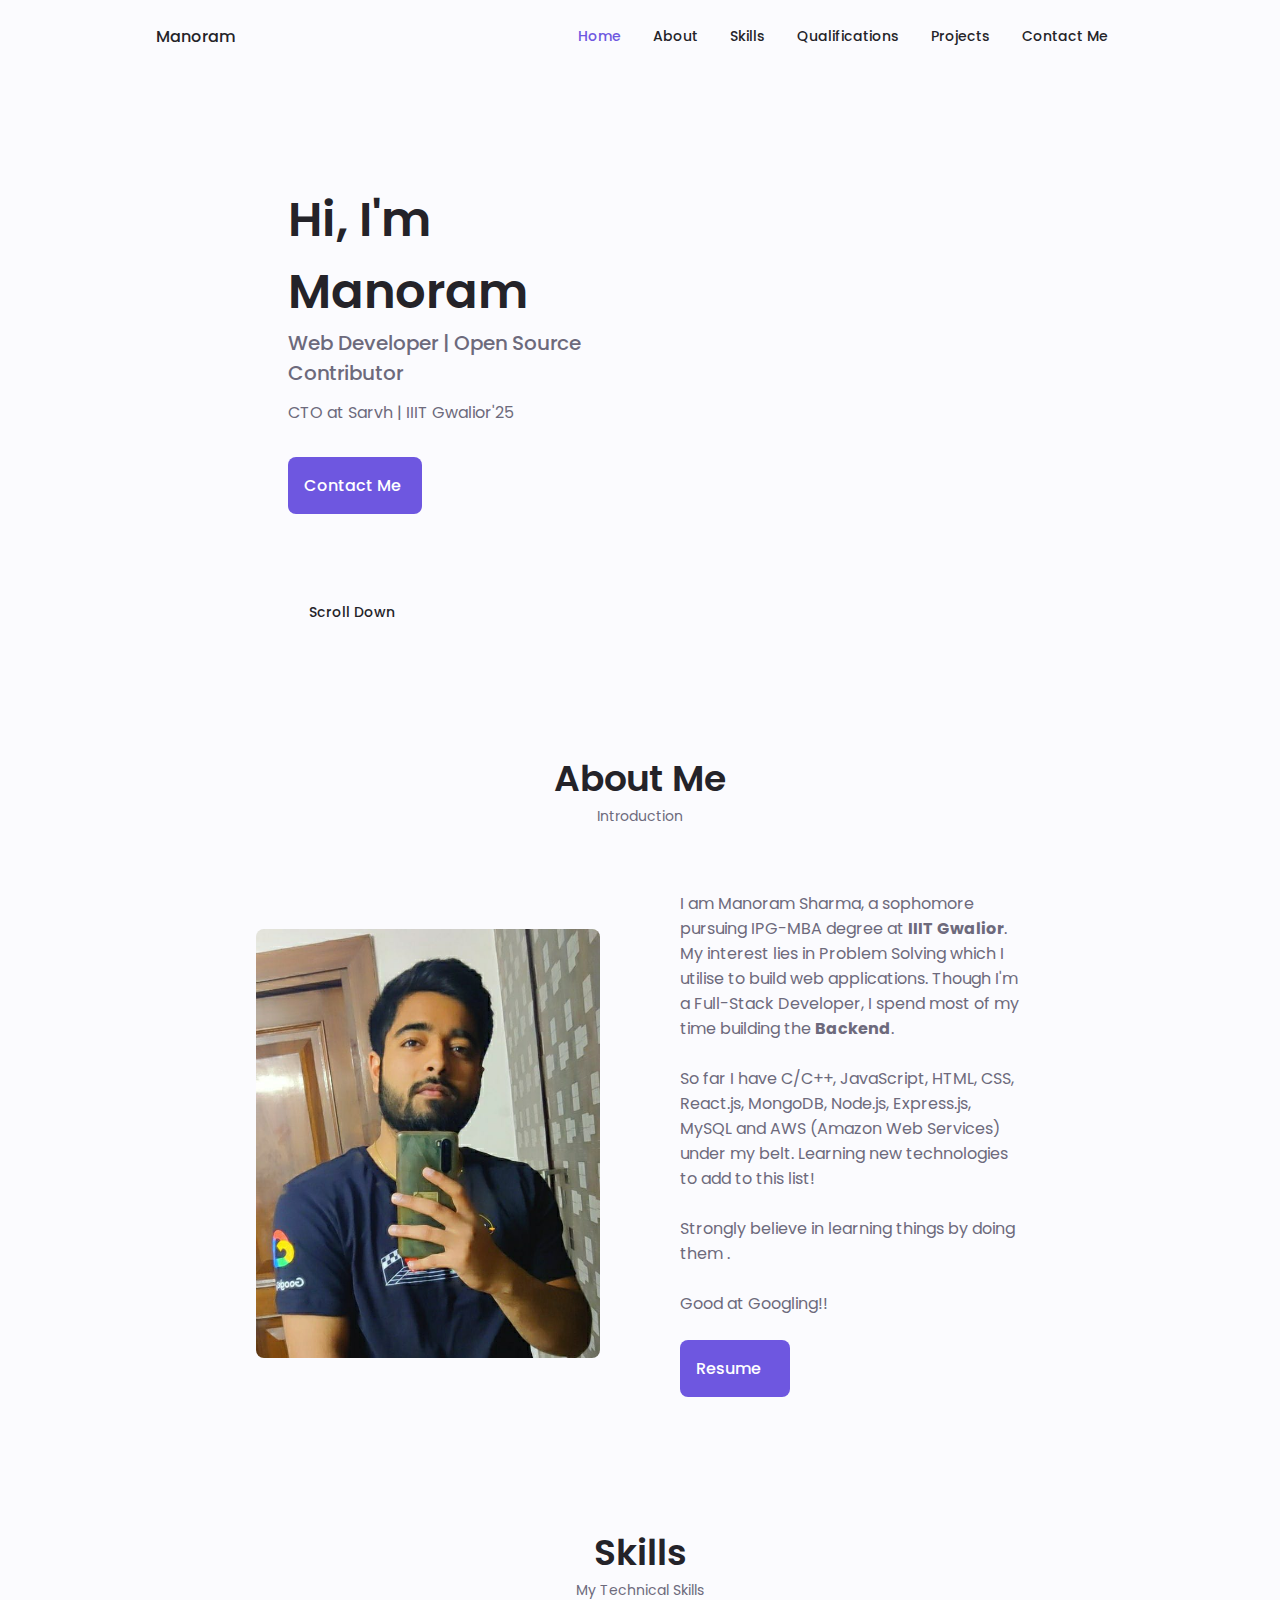
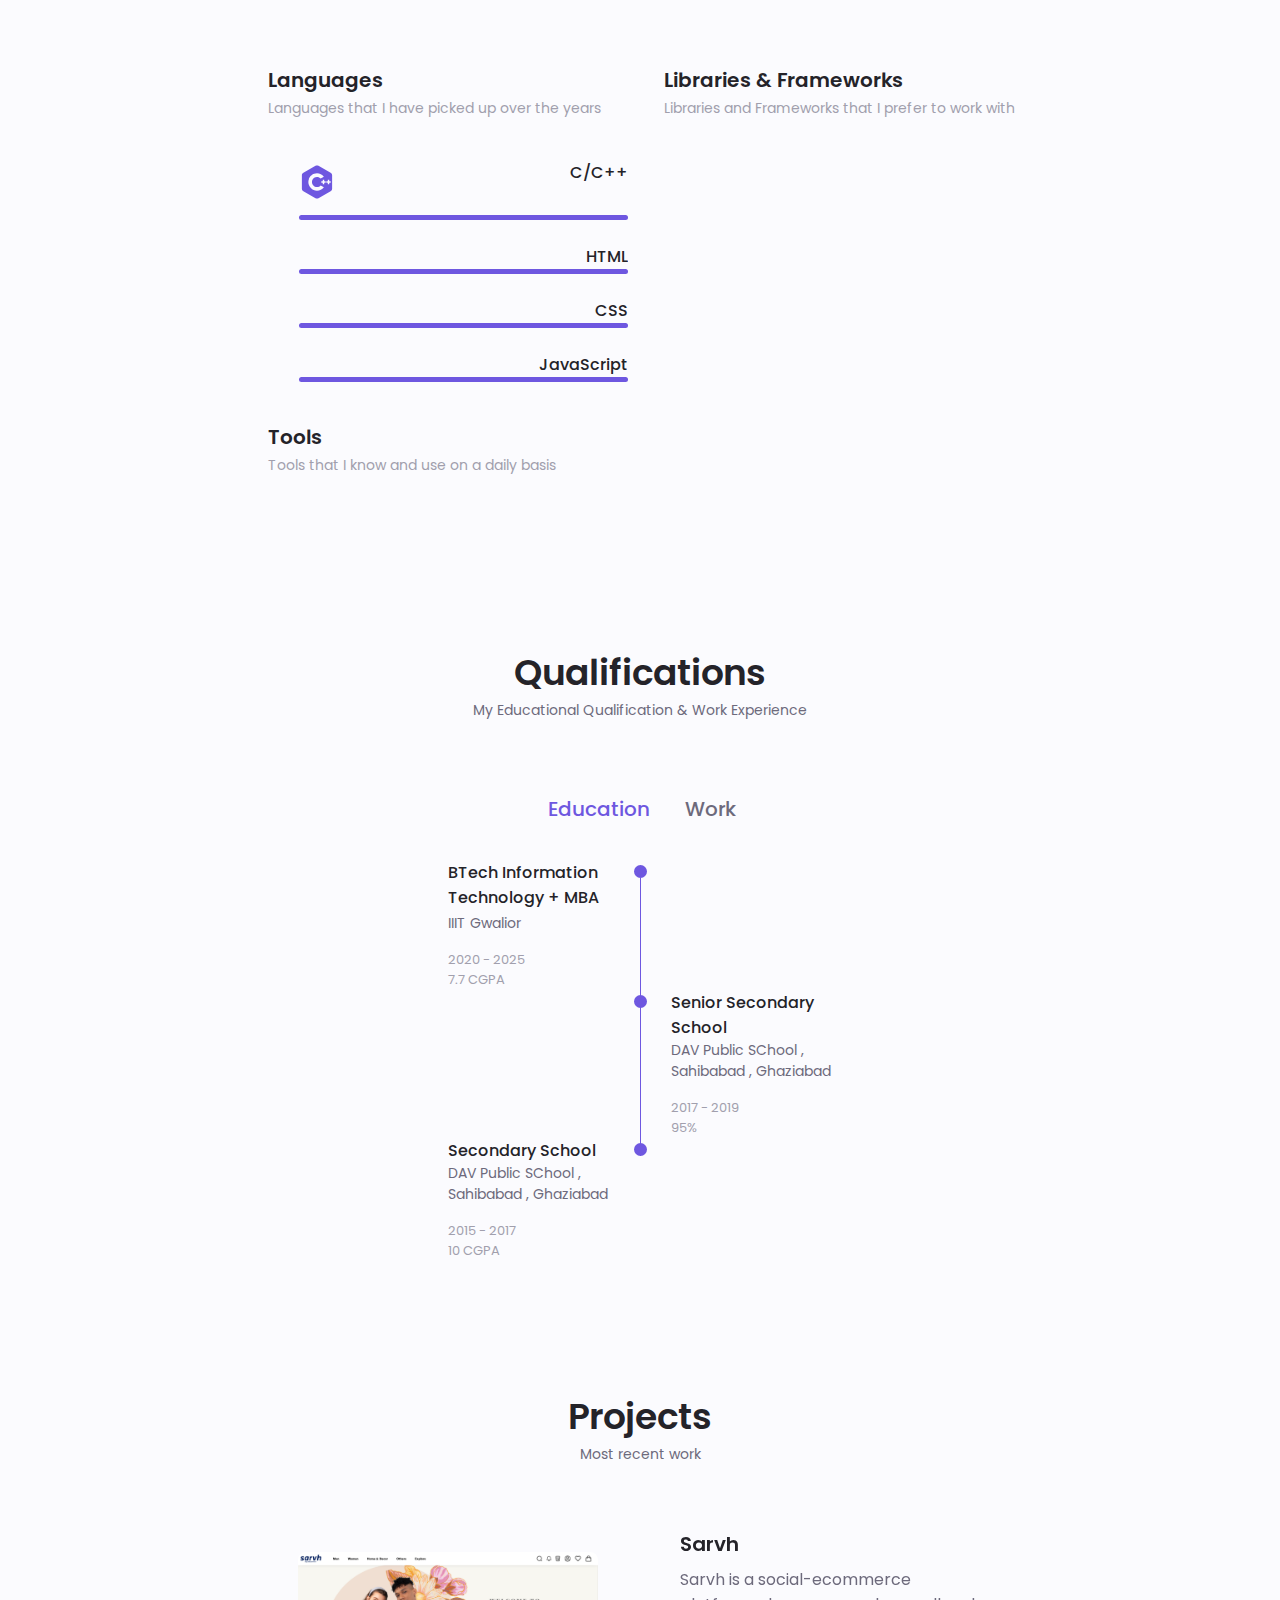
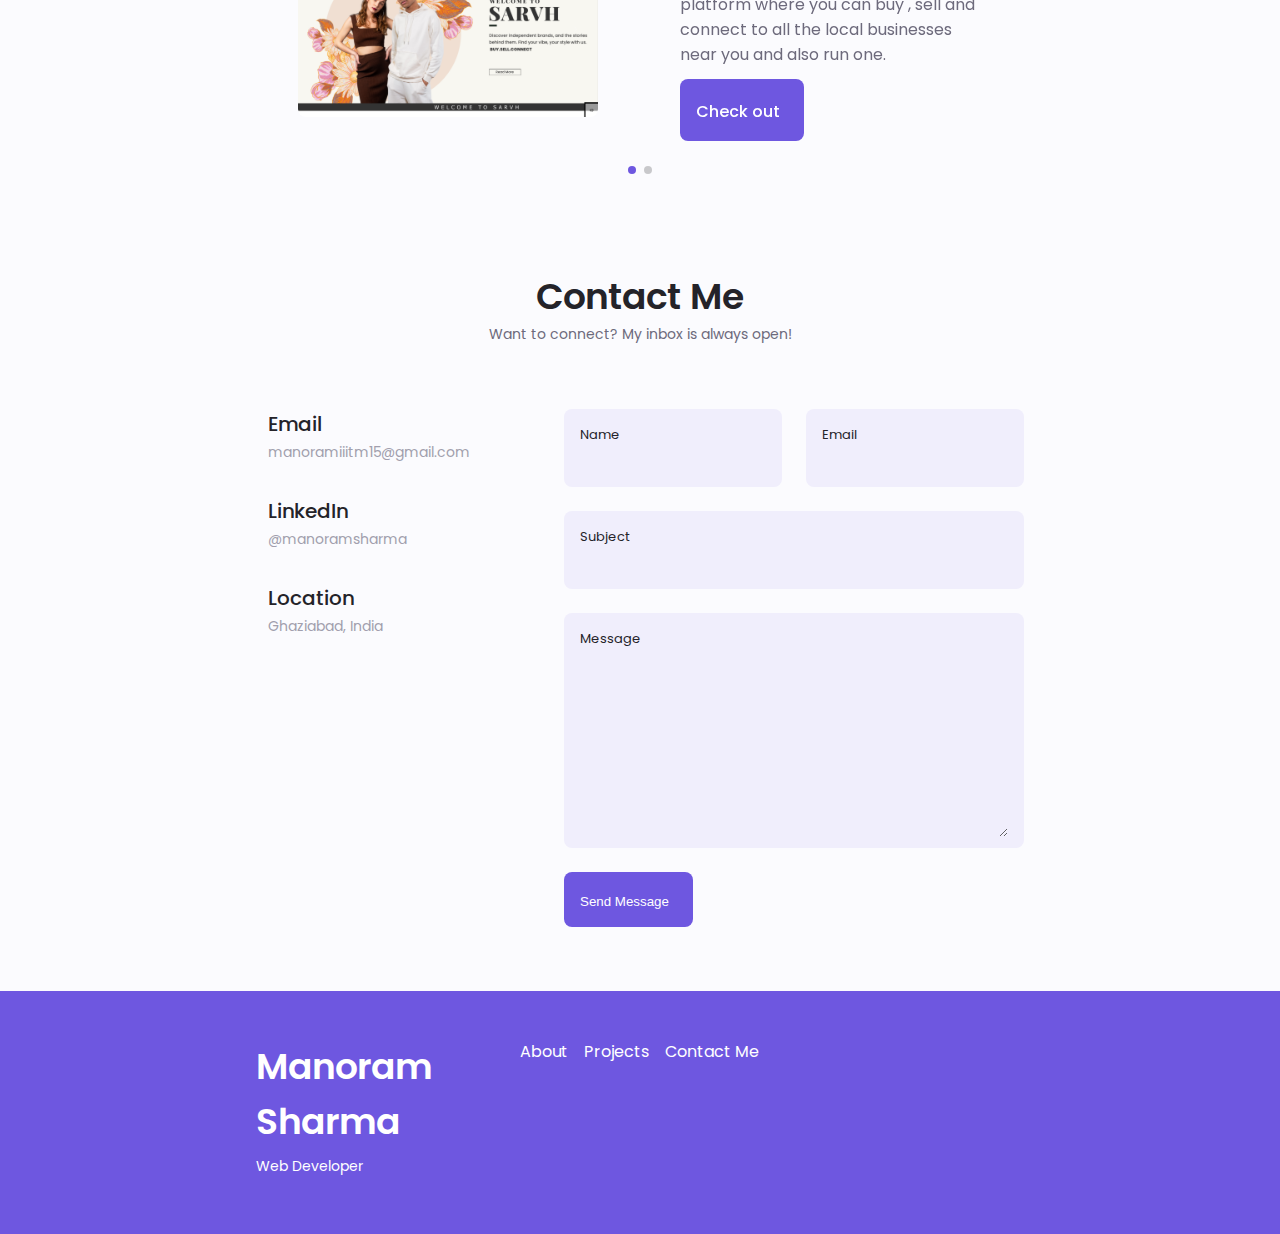
==== commit dc72f92d: "some frontend changes" ====
--- a/index.html
+++ b/index.html
@@ -156,7 +156,7 @@
             Good at Googling!!
           </p>
           <div class="about_button">
-            <a download="" href="" class="button button--flex">
+            <a download="" href="assets/pdf/Manoram's Resume (1).pdf" class="button button--flex">
               Resume<i class="uil uil-file-download-alt button_icon"></i>
             </a>
           </div>
--- a/assets/css/style.css
+++ b/assets/css/style.css
@@ -0,0 +1,1188 @@
+@import url("https://fonts.googleapis.com/css2?family=Poppins:wght@400;500;600&display=swap");
+
+:root {
+  --header-height: 3rem;
+
+  --hue-color: 250;
+  --first-color: hsl(var(--hue-color), 69%, 61%); /* #6e57e0 */
+  --first-color-second: hsl(var(--hue-color), 69%, 61%);
+  --first-color-alt: hsl(var(--hue-color), 57%, 53%); /* #7d6bd6 */
+  --first-color-lighter: hsl(var(--hue-color), 92%, 85%); /* #c2b6fc */
+  --title-color: hsl(var(--hue-color), 8%, 15%);
+  --text-color: hsl(var(--hue-color), 8%, 45%);
+  --text-color-light: hsl(var(--hue-color), 8%, 65%);
+  --input-color: hsl(var(--hue-color), 70%, 96%);
+  --body-color: hsl(var(--hue-color), 60%, 99%);
+  --container-color: #fff;
+  --scroll-bar-color: hsl(var(--hue-color), 12%, 90%);
+  --scroll-thumb-color: hsl(var(--hue-color), 12%, 80%);
+
+  --body-font: "Poppins", sans-serif;
+
+  /* .5rem = 8px, 1rem = 16px, 1.5rem = 24px */
+  --big-font-size: 2rem;
+  --h1-font-size: 1.5rem;
+  --h2-font-size: 1.25rem;
+  --h3-font-size: 1.125rem;
+  --normal-font-size: 0.938rem;
+  --small-font-size: 0.813rem;
+  --smaller-font-size: 0.75rem;
+
+  --font-medium: 500;
+  --font-semi-bold: 600;
+
+  --mb-0-25: 0.25rem;
+  --mb-0-5: 0.5rem;
+  --mb-0-75: 0.75rem;
+  --mb-1: 1rem;
+  --mb-1-5: 1.5rem;
+  --mb-2: 2rem;
+  --mb-2-5: 2.5rem;
+  --mb-3: 3rem;
+
+  --z-tooltip: 10;
+  --z-fixed: 100;
+  --z-modal: 1000;
+}
+
+/* Font size for large devices */
+@media screen and (min-width: 968px) {
+  :root {
+    --big-font-size: 3rem;
+    --h1-font-size: 2.25rem;
+    --h2-font-size: 1.5rem;
+    --h3-font-size: 1.25rem;
+    --normal-font-size: 1rem;
+    --small-font-size: 0.875rem;
+    --smaller-font-size: 0.813rem;
+  }
+}
+
+/* Variables Dark Theme */
+body.dark-theme {
+  --first-color-second: hsl(var(--hue-color), 30%, 8%);
+  --title-color: hsl(var(--hue-color), 8%, 95%);
+  --text-color: hsl(var(--hue-color), 8%, 75%);
+  --input-color: hsl(var(--hue-color), 29%, 16%);
+  --body-color: hsl(var(--hue-color), 28%, 12%);
+  --container-color: hsl(var(--hue-color), 29%, 16%);
+  --scroll-bar-color: hsl(var(--hue-color), 12%, 48%);
+  --scroll-thumb-color: hsl(var(--hue-color), 12%, 36%);
+}
+
+/* Button Dark/Light */
+.nav_btns {
+  display: flex;
+  align-items: center;
+}
+
+.change-theme {
+  font-size: 1.25rem;
+  color: var(--title-color);
+  margin-right: var(--mb-1);
+  cursor: pointer;
+}
+
+.change-theme:hover {
+  color: var(--first-color);
+}
+
+/* BASE */
+* {
+  box-sizing: border-box;
+  padding: 0;
+  margin: 0;
+}
+
+html {
+  scroll-behavior: smooth;
+}
+
+body {
+  margin: 0 0 var(--header-height);
+  font-family: var(--body-font);
+  font-size: var(--normal-font-size);
+  background-color: var(--body-color);
+  color: var(--text-color);
+}
+
+h1,
+h2,
+h3,
+h4 {
+  color: var(--title-color);
+  font-weight: var(--font-semi-bold);
+}
+
+ul {
+  list-style: none;
+}
+
+a {
+  text-decoration: none;
+}
+
+img {
+  max-width: 100%;
+  height: auto;
+}
+
+button {
+  border-style: none;
+  cursor: pointer;
+}
+
+/* REUSABLE CSS CLASSES  */
+.section {
+  padding: 2rem 0 4rem;
+}
+
+.section_title {
+  font-size: var(--h1-font-size);
+}
+
+.section_subtitle {
+  display: block;
+  font-size: var(--small-font-size);
+  margin-bottom: var(--mb-3);
+}
+
+.section_title,
+.section_subtitle {
+  text-align: center;
+}
+
+/* LAYOUT  */
+.container {
+  max-width: 768px;
+  margin-left: var(--mb-1-5);
+  margin-right: var(--mb-1-5);
+}
+
+.grid {
+  display: grid;
+  gap: 1.5rem;
+}
+
+.header {
+  width: 100%;
+  position: fixed;
+  bottom: 0;
+  left: 0;
+  z-index: var(--z-fixed);
+  background-color: var(--body-color);
+}
+
+/* NAVBAR */
+.nav {
+  max-width: 968px;
+  height: var(--header-height);
+  display: flex;
+  justify-content: space-between;
+  align-items: center;
+}
+
+.nav_logo,
+.nav_toggle {
+  color: var(--title-color);
+  font-weight: var(--font-medium);
+}
+
+.nav_logo:hover {
+  color: var(--first-color);
+}
+
+.nav_toggle {
+  font-size: 1.1rem;
+  cursor: pointer;
+}
+
+.nav_toggle:hover {
+  color: var(--first-color);
+}
+
+@media screen and (max-width: 767px) {
+  .nav_menu {
+    position: fixed;
+    bottom: -100%;
+    left: 0;
+    width: 100%;
+    background-color: var(--body-color);
+    padding: 2rem 1.5rem 4rem;
+    box-shadow: 0 -1px 4px rgba(0, 0, 0, 0.15);
+    border-radius: 1.5rem 1.5rem 0 0;
+    transition: 0.3s;
+  }
+}
+
+.nav_list {
+  grid-template-columns: repeat(3, 1fr);
+  gap: 2rem;
+}
+
+.nav_link {
+  display: flex;
+  flex-direction: column;
+  align-items: center;
+  font-size: var(--small-font-size);
+  color: var(--title-color);
+  font-weight: var(--font-medium);
+}
+
+.nav_link:hover {
+  color: var(--first-color);
+}
+
+.nav_icon {
+  font-size: 1.2rem;
+}
+
+.nav_close {
+  position: absolute;
+  right: 1.3rem;
+  bottom: 0.5rem;
+  font-size: 1.5rem;
+  cursor: pointer;
+  color: var(--first-color);
+}
+
+.nav_close:hover {
+  color: var(--first-color-alt);
+}
+
+/* Show Menu */
+.show-menu {
+  bottom: 0;
+}
+
+/* Active link */
+.active-link {
+  color: var(--first-color);
+}
+
+/* Header Shadow */
+.scroll-header {
+  box-shadow: 0 -2px 4px rgba(0, 0, 0, 0.15);
+}
+
+/* HOME */
+.home_container {
+  gap: 1rem;
+}
+
+.home_content {
+  grid-template-columns: 0.5fr 3fr;
+  padding-top: 3.5rem;
+  align-items: center;
+}
+
+.home_social {
+  display: grid;
+  grid-template-columns: max-content;
+  row-gap: 1rem;
+}
+
+.home_social-icon {
+  font-size: 1.25rem;
+  color: var(--first-color);
+}
+
+.home_social-icon:hover {
+  color: var(--first-color-alt);
+}
+
+.home_blob {
+  width: 200px;
+  fill: var(--first-color);
+}
+
+.home_blob-img {
+  width: 200px;
+}
+
+.home_data {
+  grid-column: 1/3;
+}
+
+.home_title {
+  font-size: var(--big-font-size);
+}
+
+.home_subtitle {
+  font-size: var(--h3-font-size);
+  color: var(--text-color);
+  font-weight: var(--font-medium);
+  margin-bottom: var(--mb-0-75);
+}
+
+.home_description {
+  margin-bottom: var(--mb-2);
+}
+
+.home_scroll {
+  display: none;
+}
+
+.home_scroll-button {
+  color: var(--first-color);
+  transition: 0.3s;
+}
+
+.home_scroll-button:hover {
+  transform: translateY(0.25rem);
+}
+
+.home_scroll-mouse {
+  font-size: 2rem;
+}
+
+.home_scroll-name {
+  font-size: var(--small-font-size);
+  color: var(--title-color);
+  font-weight: var(--font-medium);
+  margin-right: var(--mb-0-25);
+}
+
+.home_scroll-arrow {
+  font-size: 1.25rem;
+}
+
+/* BUTTONS */
+.button {
+  display: inline-block;
+  background-color: var(--first-color);
+  color: #fff;
+  padding: 1rem;
+  border-radius: 0.5rem;
+  font-weight: var(--font-medium);
+}
+
+.button:hover {
+  background-color: var(--first-color-alt);
+}
+
+.button_icon {
+  font-size: 1.25rem;
+  margin-left: var(--mb-0-5);
+  transition: 0.3s;
+}
+
+.button--flex {
+  display: inline-flex;
+  align-items: center;
+  gap: 0.3rem;
+}
+
+/* ABOUT */
+.about_img {
+  width: 200px;
+  border-radius: 0.5rem;
+  justify-self: center;
+  align-self: center;
+}
+
+.about_description {
+  text-align: center;
+  margin-bottom: var(--mb-1-5);
+}
+
+.about_info-title {
+  font-size: var(--h2-font-size);
+  font-weight: var(--font-semi-bold);
+  color: var(--first-color);
+}
+
+.about_button {
+  display: flex;
+  justify-content: center;
+}
+
+/* SKILLS  */
+.skills_container {
+  row-gap: 0;
+}
+
+.medium-widget-article__title{
+  color: var(--title-color) !important;
+}
+
+.medium-widget-article__description{
+  color: var(--text-color) !important;
+}
+
+.medium-widget-article__date{
+  color: var(--text-color) !important;
+}
+
+.skills_header {
+  display: flex;
+  align-items: center;
+  margin-bottom: var(--mb-2-5);
+  cursor: pointer;
+}
+
+.skills_icon,
+.skills_arrow {
+  font-size: 2rem;
+  font-weight: bolder;
+  color: var(--first-color);
+}
+
+.skills_icon {
+  margin-right: var(--mb-0-75);
+}
+
+.skills_title {
+  font-size: var(--h3-font-size);
+}
+
+.skills_subtitle {
+  font-size: var(--small-font-size);
+  color: var(--text-color-light);
+}
+
+.skills_arrow {
+  margin-left: auto;
+  transition: 0.4s;
+}
+
+.skills_list {
+  row-gap: 1.5rem;
+  padding-left: 2.7rem;
+}
+
+.skills_titles {
+  display: flex;
+  justify-content: space-between;
+  /* margin-bottom: var(--mb-0-5); */
+}
+
+.skills_name {
+  font-size: var(--normal-font-size);
+  font-weight: var(--font-medium);
+}
+
+.single_skill_icon {
+  color: var(--first-color);
+  font-size: var(--h1-font-size);
+}
+
+.external-logo {
+  width: var(--h1-font-size);
+}
+
+.skills_bar {
+  height: 5px;
+  border-radius: 0.25rem;
+  background-color: var(--first-color);
+}
+
+.skills_list {
+  height: 0;
+  overflow: hidden;
+}
+
+.skills_open .skills_list {
+  height: max-content;
+  margin-bottom: var(--mb-2-5);
+  transition: 0.3s;
+}
+
+.skills_open .skills_arrow {
+  transform: rotate(-180deg);
+}
+
+/* QUALIFICATION */
+.qualification_tabs {
+  display: flex;
+  justify-content: space-evenly;
+  margin-bottom: var(--mb-2);
+}
+
+.qualification_button {
+  font-size: var(--h3-font-size);
+  font-weight: var(--font-medium);
+  color: var(--first-color);
+  cursor: pointer;
+}
+
+.qualification_button:hover {
+  color: var(--first-color);
+}
+
+.qualification_icon {
+  font-size: 1.8rem;
+  margin-right: var(--mb-0-25);
+}
+
+.qualification_data {
+  display: grid;
+  grid-template-columns: 1fr max-content 1fr;
+  column-gap: 1.5rem;
+}
+
+.qualification_title {
+  font-size: var(--normal-font-size);
+  font-weight: var(--font-medium);
+}
+
+.qualification_subtitle {
+  display: inline-block;
+  font-size: var(--small-font-size);
+  margin-bottom: var(--mb-1);
+}
+
+.company-name{
+  color: var(--text-color-light);
+}
+
+.qualification_calendar {
+  font-size: var(--smaller-font-size);
+  color: var(--text-color-light);
+}
+
+.qualification_circle {
+  display: inline-block;
+  width: 13px;
+  height: 13px;
+  background-color: var(--first-color);
+  border-radius: 50%;
+}
+
+.qualification_line {
+  display: block;
+  width: 1px;
+  height: 100%;
+  background-color: var(--first-color);
+  transform: translate(6px, -7px);
+}
+
+.qualification-content {
+  display: block;
+}
+
+.qualification-inactive {
+  display: none;
+}
+
+/* PORTFOLIO  */
+.portfolio_container {
+  overflow: initial;
+}
+
+.portfolio_content {
+  padding: 0 2.5rem;
+}
+
+.portfolio_img {
+  width: 300px;
+  object-fit: cover;
+  border-radius: 0.5rem;
+  justify-self: center;
+}
+
+.portfolio_title {
+  font-size: var(--h3-font-size);
+  margin-bottom: var(--mb-0-5);
+}
+
+.portfolio_description {
+  margin-bottom: var(--mb-0-75);
+}
+
+.portfolio_button:hover .button_icon {
+  transform: translateX(0.25rem);
+}
+
+.swiper-button-prev::after,
+.swiper-button-next::after {
+  content: "";
+}
+
+.swiper-portfolio-icon {
+  font-size: 2rem;
+  color: var(--first-color);
+}
+
+.swiper-button-prev {
+  left: -0.5rem;
+}
+
+.swiper-button-next {
+  right: -0.5rem;
+}
+
+.swiper-horizontal > .swiper-pagination-bullets {
+  bottom: -2.5rem;
+}
+
+.swiper-pagination-bullet-active {
+  background-color: var(--first-color);
+}
+
+.swiper-button-prev,
+.swiper-button-next,
+.swiper-pagination-bullet {
+  outline: none;
+}
+
+/* CONTACT ME  */
+.contact_container {
+  row-gap: 3rem;
+}
+
+.contact_info {
+  display: flex;
+  margin-bottom: var(--mb-2);
+  align-items: flex-start;
+}
+
+.contact_icon {
+  font-size: 2rem;
+  color: var(--first-color);
+  margin-right: var(--mb-0-75);
+}
+
+.contact_title {
+  font-size: var(--h3-font-size);
+  font-weight: var(--font-medium);
+}
+
+.contact_subtitle {
+  font-size: var(--small-font-size);
+  color: var(--text-color-light);
+}
+
+.contact_content {
+  background-color: var(--input-color);
+  border-radius: 0.5rem;
+  padding: 0.75rem 1rem 0.25rem;
+}
+
+.contact_input {
+  width: 100%;
+  background-color: var(--input-color);
+  color: var(--text-color);
+  font-family: var(--body-font);
+  font-size: var(--normal-font-size);
+  border: none;
+  outline: none;
+  padding: 0.25rem 0.5rem 0.5rem 0;
+}
+
+.contact_label {
+  font-size: var(--smaller-font-size);
+  color: var(--title-color);
+}
+
+.alert_style {
+  text-align: center;
+  padding: 10px;
+  font-size: var(--small-font-size);
+  background-color: var(--first-color);
+  color: #fff;
+  border-radius: 0.5rem;
+  display: none;
+}
+
+/* FOOTER  */
+.footer {
+  padding-top: 2rem;
+}
+
+.footer_container {
+  row-gap: 3.5rem;
+}
+
+.footer_bg {
+  background-color: var(--first-color-second);
+  padding: 2rem 0 3rem;
+}
+
+.footer_title {
+  font-size: var(--h1-font-size);
+  margin-bottom: var(--mb-0-25);
+}
+
+.footer_subtitle {
+  font-size: var(--small-font-size);
+}
+
+.footer_links {
+  display: flex;
+  flex-direction: column;
+  row-gap: 1.5rem;
+}
+
+.footer_title,
+.footer_subtitle,
+.footer_link,
+.footer_social {
+  color: #fff;
+}
+
+.footer_link:hover {
+  color: var(--first-color-lighter);
+}
+
+.footer_social {
+  font-size: 1.25rem;
+  margin-right: var(--mb-1-5);
+}
+
+.footer_social:hover {
+  color: var(--first-color-lighter);
+}
+
+.footer_copy {
+  font-size: var(--smaller-font-size);
+  text-align: center;
+  color: var(--text-color-light);
+  margin-top: var(--mb-3);
+}
+
+/* SCROLL UP */
+.scrollup {
+  position: fixed;
+  right: 1rem;
+  bottom: -20%;
+  background-color: var(--first-color);
+  opacity: 0.8;
+  padding: 0 0.3rem;
+  border-radius: 0.4rem;
+  z-index: var(--z-tooltip);
+  transition: 0.4s;
+}
+
+.scrollup:hover {
+  background-color: var(--first-color-alt);
+}
+
+.scrollup_icon {
+  font-size: 1.5rem;
+  color: #fff;
+}
+
+/* SHOW SCROLL BUTTON */
+.show-scroll {
+  bottom: 5rem;
+}
+
+/* SCROLL BAR */
+::-webkit-scrollbar {
+  width: 0.6rem;
+  background-color: var(--scroll-bar-color);
+  border-radius: 0.5rem;
+}
+
+::-webkit-scrollbar-thumb {
+  background-color: var(--scroll-thumb-color);
+  border-radius: 0.5rem;
+}
+
+::-webkit-scrollbar-thumb:hover {
+  background-color: var(--text-color-light);
+}
+
+/* MEDIA QUERIES */
+/* For small devices */
+@media screen and (max-width: 350px) {
+  .container {
+    margin-left: var(--mb-1);
+    margin-right: var(--mb-1);
+  }
+
+  .nav_menu {
+    padding: 2rem 0.25rem 4rem;
+  }
+
+  .nav_list {
+    column-gap: 0;
+  }
+
+  .home_content {
+    grid-template-columns: 0.25fr 3fr;
+  }
+
+  .home_blob {
+    width: 180px;
+  }
+
+  .skills_title {
+    font-size: var(--normal-font-size);
+  }
+
+  .qualification_data {
+    gap: 0.5rem;
+  }
+
+  .portfolio-img {
+    width: 200px;
+  }
+}
+
+/* For medium devices */
+@media screen and (min-width: 568px) {
+  .home_content {
+    grid-template-columns: max-content 1fr 1fr;
+  }
+
+  .home_data {
+    grid-column: initial;
+  }
+
+  .home_img {
+    order: 1;
+    justify-self: center;
+  }
+
+  .about_container,
+  .contact_container,
+  .footer_container,
+  .portfolio_content {
+    grid-template-columns: repeat(2, 1fr);
+  }
+
+  .qualification_sections {
+    display: grid;
+    grid-template-columns: 0.6fr;
+    justify-content: center;
+  }
+}
+
+@media screen and (min-width: 768px) {
+  .container {
+    margin-left: auto;
+    margin-right: auto;
+  }
+
+  body {
+    margin: 0;
+  }
+
+  .section {
+    padding: 6rem 0 2rem;
+  }
+
+  .section_subtitle {
+    margin-bottom: 4rem;
+  }
+
+  .header {
+    top: 0;
+    bottom: initial;
+  }
+
+  .header,
+  .main,
+  .footer_container {
+    padding: 0 1rem;
+  }
+
+  .nav {
+    height: calc(var(--header-height) + 1.5rem);
+    column-gap: 1rem;
+  }
+
+  .nav_icon,
+  .nav_close,
+  .nav_toggle {
+    display: none;
+  }
+
+  .nav_list {
+    display: flex;
+    column-gap: 2rem;
+  }
+
+  .nav_menu {
+    margin-left: auto;
+  }
+
+  .change-theme {
+    margin: 0;
+  }
+
+  .home_container {
+    row-gap: 5rem;
+  }
+
+  .home_content {
+    padding-top: 5.5rem;
+    column-gap: 2rem;
+  }
+
+  .home_blob {
+    width: 270px;
+  }
+
+  .home_scroll {
+    display: block;
+  }
+
+  .home_scroll-button {
+    margin-left: 3rem;
+  }
+
+  .about_container {
+    column-gap: 5rem;
+  }
+
+  .about_img {
+    width: 350px;
+  }
+
+  .about_description {
+    text-align: initial;
+  }
+
+  .about_button {
+    justify-content: initial;
+  }
+
+  .skills_container,
+  .about_container {
+    grid-template-columns: repeat(2, 1fr);
+  }
+
+  .qualification_tabs {
+    justify-content: center;
+  }
+
+  .qualification_button {
+    margin: 0 var(--mb-1);
+  }
+
+  .qualification_sections {
+    grid-template-columns: 0.5fr;
+  }
+
+  .portfolio_content {
+    align-items: center;
+  }
+
+  .footer_container {
+    grid-template-columns: repeat(3, 1fr);
+  }
+
+  .footer_bg {
+    padding: 3rem 0 3.5rem;
+  }
+
+  .footer_links {
+    flex-direction: row;
+    column-gap: 1rem;
+  }
+
+  .footer_socials {
+    justify-self: flex-end;
+  }
+
+  .footer_copy {
+    margin-top: 4.5rem;
+  }
+}
+
+/* For large devices */
+@media screen and (min-width: 1024px) {
+  .header,
+  .main,
+  .footer_container {
+    padding: 0;
+  }
+
+  .home_blob {
+    width: 320px;
+  }
+
+  .home_social {
+    transform: translateX(-6rem);
+  }
+
+  .portfolio_content {
+    column-gap: 5rem;
+  }
+
+  .swiper-portfolio-icon {
+    font-size: 3.5rem;
+  }
+
+  .swiper-button-prev {
+    left: -3.5rem;
+  }
+
+  .swiper-button-next {
+    right: -3.5rem;
+  }
+
+  .swiper-container-horizontal > .swiper-pagination-bullets {
+    bottom: -4.5rem;
+  }
+
+  .contact_form {
+    width: 460px;
+  }
+
+  .contact_inputs {
+    grid-template-columns: repeat(2, 1fr);
+  }
+}
+
+/* Typewriter Effect*/
+@keyframes typing {
+  0.0000%,
+  27.3488% {
+    content: "";
+  }
+  1.1395%,
+  26.2093% {
+    content: "W";
+  }
+  2.2791%,
+  25.0698% {
+    content: "We";
+  }
+  3.4186%,
+  23.9302% {
+    content: "Web";
+  }
+
+  30.7674%,
+  51.2791% {
+    content: "";
+  }
+  31.9070%,
+  50.1395% {
+    content: "A";
+  }
+  33.0465%,
+  49.0000% {
+    content: "An";
+  }
+  34.1860%,
+  47.8605% {
+    content: "And";
+  }
+  35.3256%,
+  46.7209% {
+    content: "Andr";
+  }
+  36.4651%,
+  45.5814% {
+    content: "Andro";
+  }
+  37.6047%,
+  44.4419% {
+    content: "Androi";
+  }
+  38.7443%,
+  43.3023% {
+    content: "Android";
+  }
+
+  54.6977%,
+  85.2093% {
+    content: "";
+  }
+  55.8372%,
+  84.0698% {
+    content: "B";
+  }
+  56.9767%,
+  82.9302% {
+    content: "Bl";
+  }
+  58.1163%,
+  81.7907% {
+    content: "Blo";
+  }
+  59.2558%,
+  80.6512% {
+    content: "Bloc";
+  }
+  60.3953%,
+  79.5116% {
+    content: "Block";
+  }
+  61.5349%,
+  78.3721% {
+    content: "Blockc";
+  }
+  62.6745%,
+  77.2325% {
+    content: "Blockch";
+  }
+  63.8141%,
+  76.0929% {
+    content: "Blockcha";
+  }
+  64.9537%,
+  74.9533% {
+    content: "Blockchai";
+  }
+  66.0933%,
+  73.8137% {
+    content: "Blockchain";
+  }
+}
+
+@keyframes blink {
+  0%,
+  100% {
+    opacity: 1;
+  }
+  50% {
+    opacity: 0;
+  }
+}
+
+.typewriter {
+  --caret: currentcolor;
+}
+
+.typewriter::before {
+  content: "";
+  animation: typing 13.5s infinite;
+}
+
+.typewriter::after {
+  content: "";
+  border-right: 2px solid var(--caret);
+  animation: blink 0.5s linear infinite;
+}
+
+.typewriter.thick::after {
+  border-right: 1ch solid var(--caret);
+}
+
+.typewriter.nocaret::after {
+  border-right: 0;
+}
+
+@media (prefers-reduced-motion) {
+  .typewriter::after {
+    animation: none;
+  }
+
+  @keyframes sequencePopup {
+    0%,
+    100% {
+      content: "Web Developer";
+    }
+    25% {
+      content: "Technical Content Writer";
+    }
+    50% {
+      content: "Competitive Coder";
+    }
+  }
+
+  .typewriter::before {
+    content: "Web Developer";
+    animation: sequencePopup 12s linear infinite;
+  }
+}
+
+svg{
+  fill: var(--first-color);
+}
